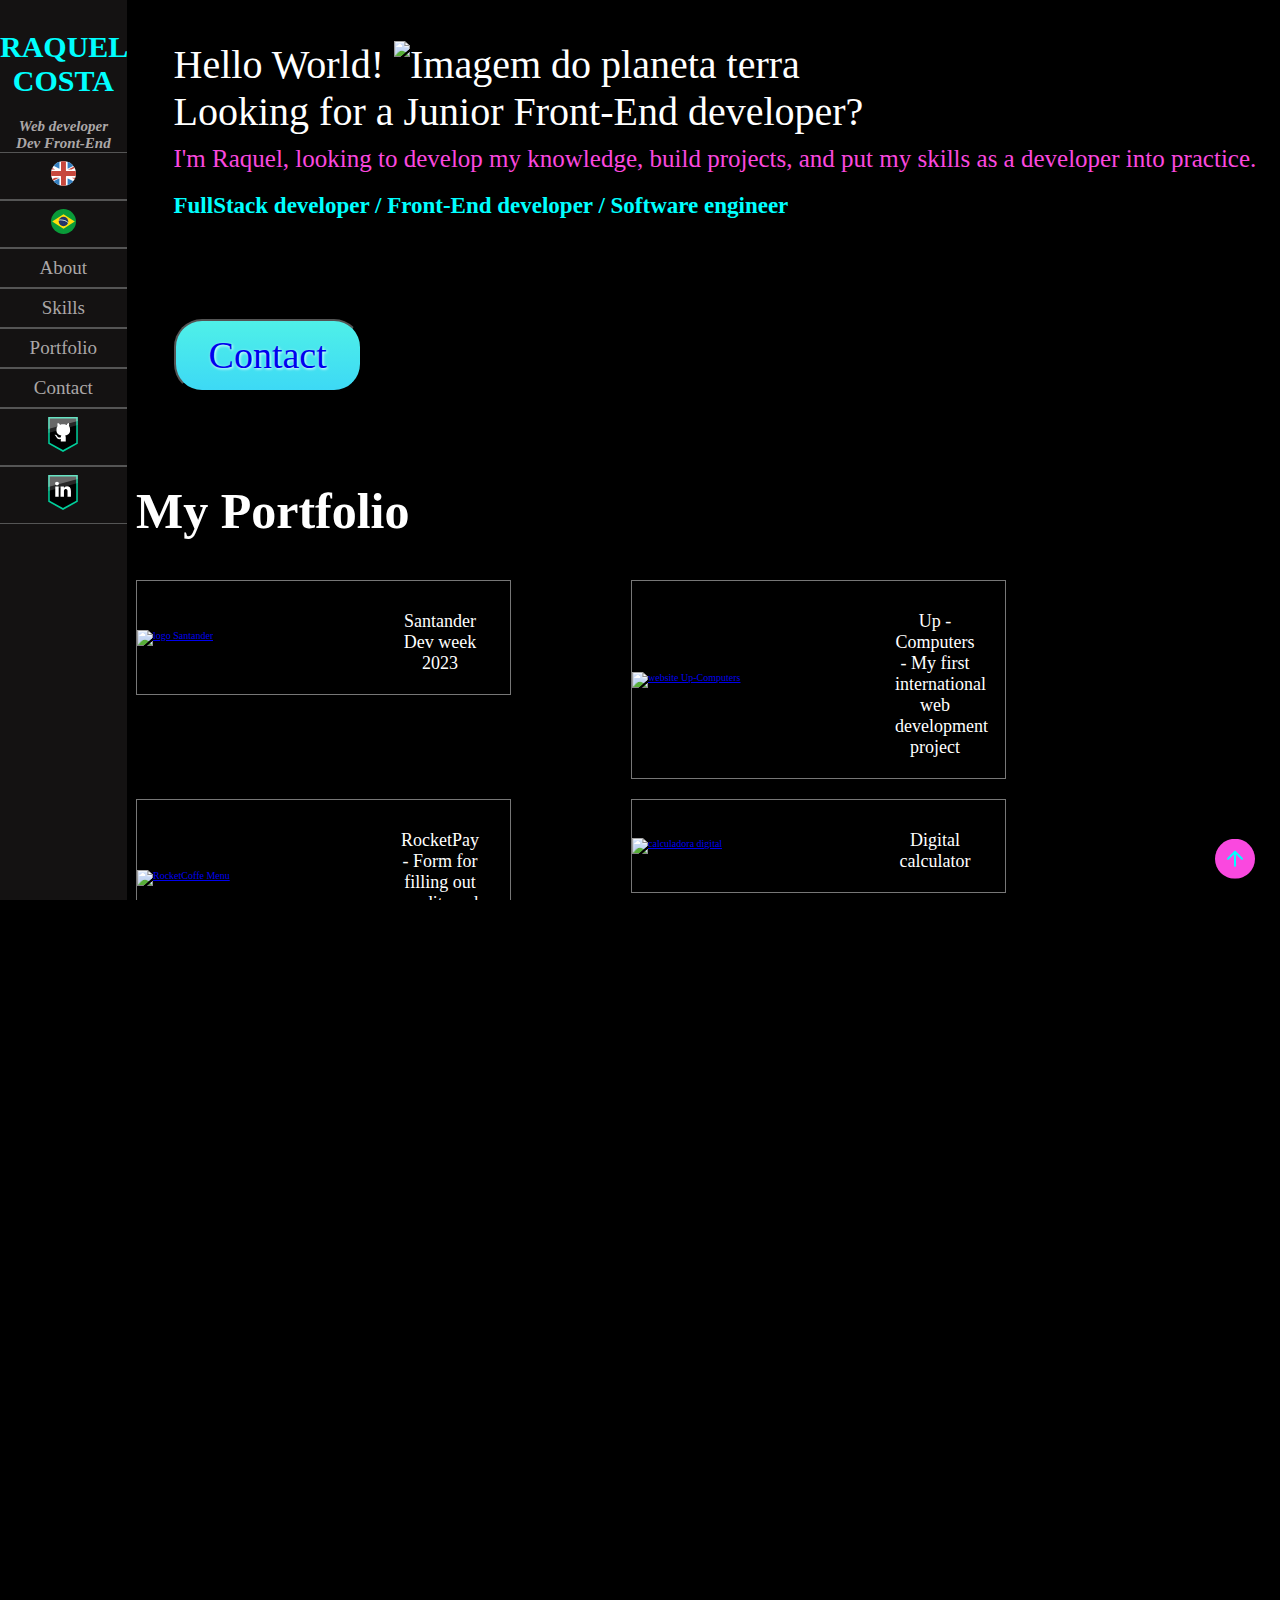
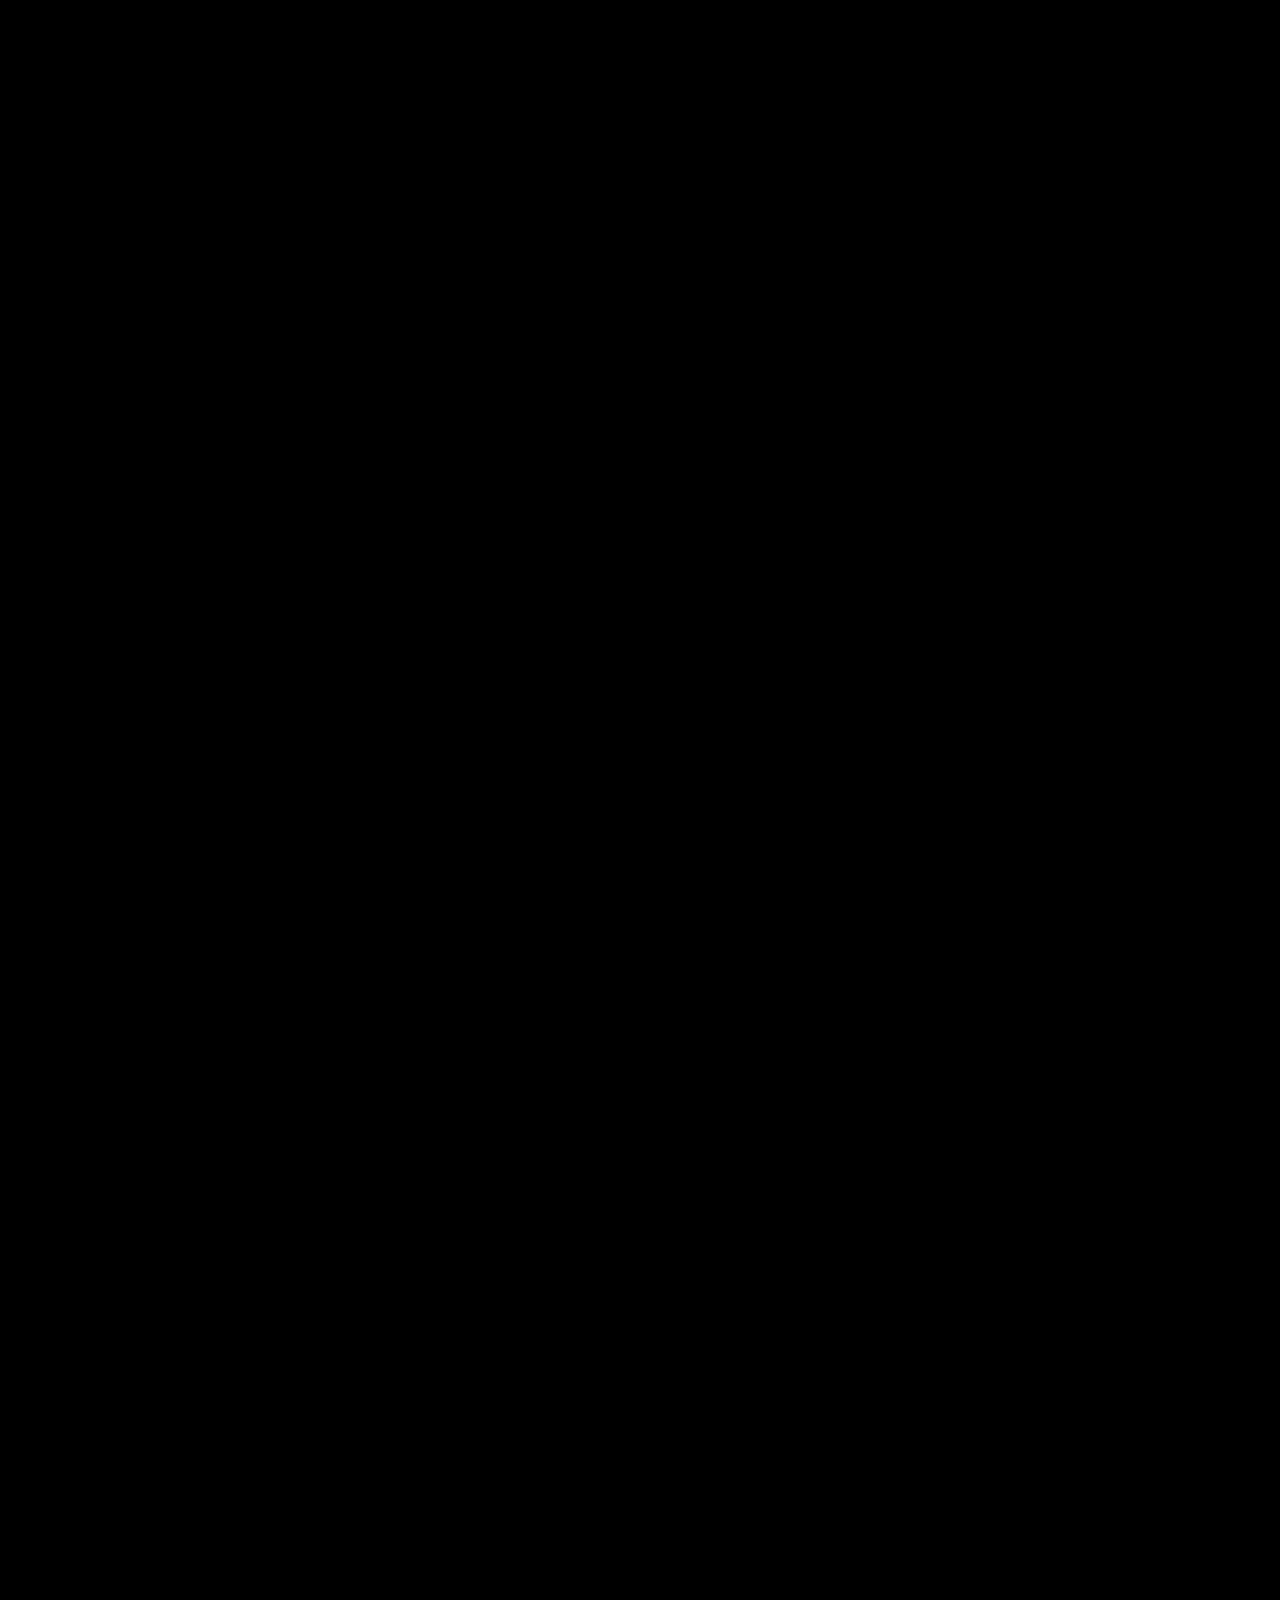
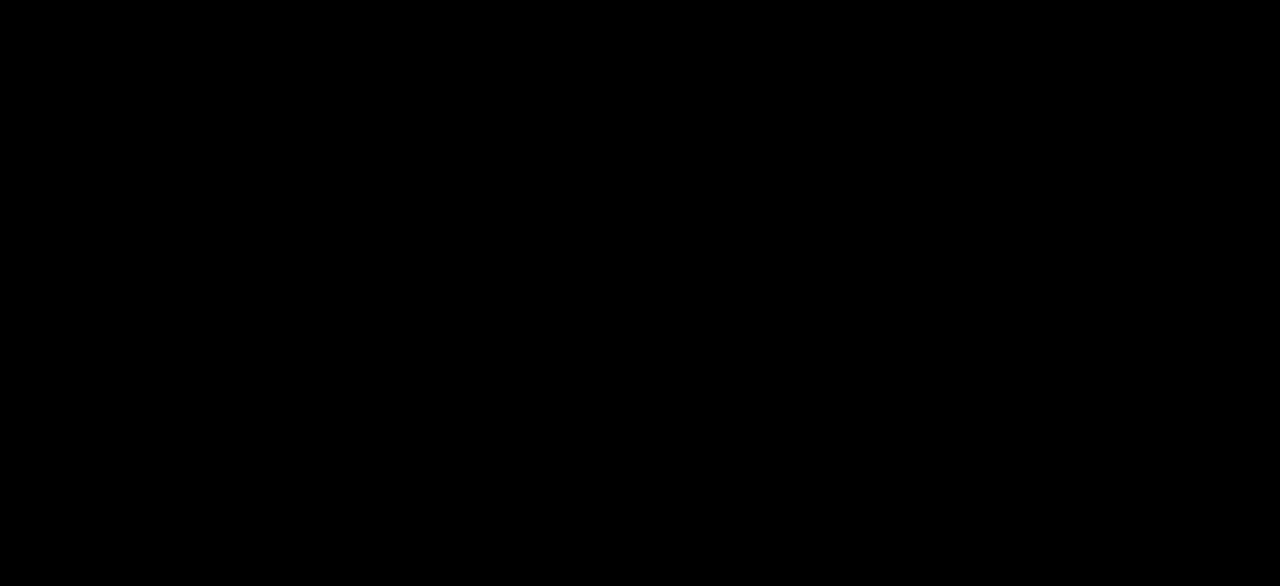
==== index-en.html @ 5e4ff192 "change about me" ====
<!DOCTYPE html>
<html lang="en">
<head>
  <meta charset="UTF-8">
  <meta http-equiv="X-UA-Compatible" content="IE=edge">
  <meta name="viewport" content="width=device-width, initial-scale=1.0">
  <link rel="stylesheet" href="./styles.css">
  
  <style>
    @font-face {
    font-family: Rodina-Regular; 
    src: url('Rodina-Regular.otf') format('opentype');
    font-weight: normal;
    font-size: normal;
  }
  </style >
  <title>Portfolio-RC</title>
</head>

<body>
  <aside class="main-menu-side">  
      <nav class="menu-nav">
       <h4>RAQUEL COSTA</h4>
          <h5> Web developer <br> 
            Dev Front-End </h5>
            <span class="languages">

              <a href="./index-en.html"><img src="./images/ing-flag.svg" alt="bandeira do reino unido" width="25px"></a>
              
                <a href="./index-pt.html"> <img src="./images/brazil_flag_icon_228666.svg" alt="bandeira do Brasil" width="25px"></a>
            
              </span>
    <div class="Menu">
       <a class="buttonnav" href="#about">About</a>
      <a class= "buttonnav"  href="#skill">Skills</a>
      <a class= "buttonnav" href="#portifolio">Portfolio</a>
      <a class= "buttonnav" href="mailto:raquelcosta5@hotmail.com ">Contact</a>
    
    <div class="Menu-links">
    <ul>
      <li><a href="https://github.com/Raquelsc05" target="_blank"><img src="./images/social_media_logo_github_icon-icons.com_59756.svg" alt="logo do github" width="40" height="35"></a>
    </li>
    <li><a href="https://www.linkedin.com/in/raquelcostadev" target="_blank">
      <img src="./images/social_media_logo_linkedin_icon-icons.com_59730.svg" alt= "logo linkedin"  width="40" height="35"></a>
    </li>
    </ul>
  </div>
</div>
</nav>
</aside>

<main>
 <section id="home"> 
  <div class="conteiner">
 <h1>Hello World! <img src="https://i.pinimg.com/originals/53/07/7e/53077e1b24f18a80ce0b031053a00378.gif" alt="Imagem do planeta terra"> 
  <h2>Looking for a Junior Front-End developer? </h2>
</div>
<div class="text">
 <p>I'm Raquel, looking to develop my knowledge, build projects, and put my skills as a developer into practice.
 </p>
</div>
 <div class="profession">
<h3>FullStack developer / Front-End developer / Software engineer</h3>
 </div>

<button class="button1"><a href="#contactme">Contact</a></button>
</section>



<section id="portifolio">
<div class="projetos">
  <h3>My Portfolio</h3>
</div>

 <div id="galleries">
  <div class="gallery">
    <a target="_blank" href="https://santander-project.vercel.app/">
      <img src="https://www.santander.com.br/sites/WPC_CMS/imagem/23-07-11_031712_M_santander-banner.png?blobnocache=true" alt="logo Santander" width="80" height="50">
    </a>
    <div class="desc">Santander Dev week 2023</div>
    </div>
  
  <div class="gallery">
    <a target="_blank" href="https://up-computers.vercel.app/products">
      <img src="https://github.com/Raquelsc05/up-computers/blob/main/src/assets/logoup.jpg?raw=true" alt="website Up-Computers" width="180" height="150">
    </a>
    <div class="desc">Up - Computers - My first international web development project</div>
  </div>

  <div class="gallery">
    <a target="_blank" href="https://rocketpay-flame.vercel.app">
      <img src="https://github.com/Raquelsc05/Rocketpay/raw/main/.github/project.png" alt="RocketCoffe Menu" width="180" height="150">
    </a>
    <div class="desc">RocketPay - Form for filling out credit card information</div>
  </div>

  <div class="gallery">
    <a target="_blank" href="https://calculadora-two-beta.vercel.app/">
      <img src="https://s3-alpha.figma.com/hub/file/2928285993/72e364c0-b333-47d2-8140-06a3b8ed72e8-cover.png" alt="calculadora digital" width="180" height="150">
    </a>
    <div class="desc">Digital calculator</div>
  </div>

  <div class="gallery">
    <a target="_blank" href="https://boarding-pass-gamma.vercel.app/">
      <img src="https://user-images.githubusercontent.com/105187443/220787814-5af40a74-557a-4076-aecc-412cd9fed402.png" alt="imagem de um cartao de embarque" width="180" height="150">
    </a>
    <div class="desc">Boarding Pass </div>
  </div>
  
  
  
  

  <div class="gallery">
    <a target="_blank" href="https://maratona-explorer-3-five.vercel.app/">
      <img src="https://github.com/Raquelsc05/maratona-explorer-3/blob/main/images/qr-rocketcoffee.jpg?raw=true" alt="rocketpay-cartao" width="180" height="150">
    </a>
    <div class="desc">RocketCoffe - Digital Menu </div>
  </div>


  <div class="gallery">
    <a target="_blank" href="https://github.com/Raquelsc05/todoApp">
      <img src="./images/TodoAppPicture.png" alt="todoApp" width="180" height="150">
    </a>
    <div class="desc">Todo App - Project management software </div>
 </div>



  <div class="gallery">
    <a target="_blank" href="https://github.com/Raquelsc05/NLW9-eSports">
      <img src="./images/eSports imagem.png" alt="NLW9-eSports" width="180" height="150">
    </a>
    <div class="desc">Games App- eSports </div>
  </div>
  

  <div class="gallery">
    <a target="_blank" href="https://raquelsc05.github.io/psicologaSilvanasite/">
      <img src="./images/Design sem nome (9).png" alt="Site Silvana Cruz Oficial" width="180" height="150">
    </a>
    <div class="desc">My first job as a web developer</div>
  </div>


  <div class="gallery">
    <a target="_blank" href="https://raquelsc05.github.io/Maratona-Explorer-4/">
      
      <img src="./images/foguete.jpg" alt="foguete subindo para o ceu" width="80" height="50">
    </a>
    <div class="desc">Marathon Explorer - Rocketseat project - link tree</div>
  </div>

  <div class="gallery">
    <a target="_blank" href="https://raquelsc05.github.io/Originsix/">
      <img src="./images/Beautysalon.avif" alt="cabeleleiro secando o cabelo" width="400" height="200">
    </a>
    <div class="desc">Rocketseat project - Originsix</div>
  </div>

  <div class="gallery">
    <a target="_blank" href="https://raquelsc05.github.io/Copa_do_Mundo2022/">
      <img class="WCup" src="./images/Capawfc22.png" alt="Neymar, CR7, Messi, Neuer com a taca do mundo Fifa" width="400" height="300">
    </a>
    <div class="desc">My website dedicated to the 2022 World Cup</div>
</div>

<div class="gallery">
  <a target="_blank" href="https://medicoecia.com.br/">
    <img src="https://medicoecia.com.br/imagens/LogoCiaMedico.jpg" alt="Cia Medico logo" width="100" height="90">
  </a>
  <div class="desc">Medical and hospital products - Official website</div>
</div>

  <div class="gallery">
    <a target="_blank" href="https://raquelsc05.github.io/Maratona-Explorer/">
      <img src="./images/app destino.png" alt="bola de cristal" width="80" height="50">
    </a>
    <div class="desc">Marathon Explorer - Projeto da Rocketseat</div>
  </div>

  
  <div class="gallery">
    <a target="#" href="#">
      
      <img src="./images/Em breve.png" alt="carregando... Aguarde!" width="80" height="50">
    </a>
    <div class="desc">Wait! Coming Soon - News!</div></li>
  </ul>
  </div>
</div>
</div>
</section>






<section id="about">
  <div class="aboutme">
<h3>About Me</h3>
</div>
<div class="aboutme_dev">
<p>I am a software developer, working in the technology field for 02 years, with technologies such as HTML, CSS, Javascript, Node, GIT, React, Github, Angular, SQL... <br>
  I studied FullStack programming at Rocketseat and I am always studying to keep myself up-to-date.<br>
  I have an intermediate level of English. I am a committed and curious person who enjoys challenges. <br>
  I love new technologies and I love to code!
  </p>
</p>
</div>
</section>


<section id="skill">
  <div class="skills">
  <h3>Skills</h3>
</div>

  <div class="col">
  <button>HTML</button>
  <button>CSS</button>
  <button>JAVASCRIPT</button>
  <button>REACT</button>
  <button>GIT</button>
  <button>GITHUB</button>
  <button>NODE</button>
  <button>TYPESCRIPT</button>
  <button>JAVA</BUTton>
  <button>ANGULAR</button>
  <button>SQL</button>
  <button>JQUERY</button>
  <button>JSON</button>
  <button>MYSQL</button>
  <button>CLOUD</button>
  <button>AGILE METODOLOGY</button>
  <button>ARTIFICIAL INTELLIGENCE</button>
  </div>
</section>



<section id="contact">
<div class="contact_text">
<h3>Contact me</h3>
</div>
<div class="contact_text2">
<P>To get in touch with me, send a message or access my  profile &nbsp;<a href="https://www.linkedin.com/in/raquelcostadev" target="_blank">Linkedin</a>.</p>
</div>
  <div id="contactme">
    <button class="button2">
    <a href="mailto:raquelcosta5@hotmail.com">E-mail</a></button>
  </div>
</section>

  <footer>
    <a href="http://www.linkedin.com/in/raquelcostadev" target="_blank" rel="linkedin">Created by Raquel Costa</a>
  </footer>

  <a href="#home" class="back-to-top"><img src="./images/Group 33.svg" alt="Seta pra cima"></a>

</main>
  <script src="https://unpkg.com/scrollreveal"></script>

  <script src="main.js"></script>

</body>
</html>
---- styles.css ----
/*=============GERAL==============*/
* {
margin: 0;
padding: 0;
top: 0;
box-sizing: border-box;




}
:root {

  font-size: 62.5%; /* 1rem= 10px*/
  



}
html {

  scroll-behavior: smooth;
  overflow-y: hidden;


 
}
html,
body {
  height: 100%;
  font-family: rodina;
  background-color: black;
  color: white;
  scroll-behavior: smooth;
  margin-inline: auto;
  display: flex;
  overflow-x: hidden;
  
  
  
  
}

main {
 

  padding: 1px 16px;
  height:1000px;
  
      
  justify-items: center;
  }
  
/*==========main-menu================*/


.main-menu-side {
 

  list-style-type: none;
  flex-direction: column;
  width: min-content;
  background-color: #141212;
  position: fixed;
  height: 100%;
  overflow-x: hidden;
  
  align-items: start;
  justify-items: start;


}


.main-menu-side  h4 {
  font-size: 3rem;
  color:   aqua;
  margin-inline: auto;
  margin-top: 3rem;
  text-align: center;
  
}

.main-menu-side  h5 {
  
  font-size: 1.5rem;
  color:  rgb(171, 167, 167);

  margin-top: 2rem;
  text-align: center;
  font-style: italic;
  
}

.main-menu-side  a {
  
  display: block;
  font-size: 1.9rem;
  width: auto;
  padding: 8px 16px;
  background-color:  #141212;
  color: rgb(171, 167, 167);
  text-decoration: none;
  text-align: center;
  border-top: 1px solid #555;
  border-bottom: 1px solid #555;
}
.main-menu-side a.active {
  background-color:  #555;
  color: #00ffff;
}
/* Change the link color on hover */
.main-menu-side  a:hover:not(.active) {
  background-color: #555;
  color: aqua;
}

 
.menu-links img {
  text-align: center;
  margin-top: .5rem;
  margin-bottom: .5rem;
  
}


  

/*========home=====================*/


#home {
 
display: flex;
justify-content: center;


justify-items: center;
flex-direction: column;
flex-wrap: nowrap;
animation-duration: 1.5s;
animation-name: slidein;
}


#home  h1 {
  
  padding-top: 4rem;
  margin-left: 5rem;

font-weight: 400;
font-size: 4rem;

}

#home img {
  width: 5rem;
  height: 5rem;
}


#home h2 {
 
  font-weight: 400;
  font-size: 4rem;
  margin-bottom: 1rem;
  margin-left: 5rem;
  
 
}



.text p {
font-weight: 200;
font-size: 2.5rem;

margin-left: 5rem;
color: #fa48df;

margin-bottom: 2rem;

animation-duration: 1.5s;
animation-name: slidein;
}

@keyframes slidein {
  from {
    margin-left: 100%;
    width: 300%;
  }
  
  to {
    margin-left: 0%;
    width: 100%;
  }

 }



 .profession h3 {

  font-size: 2.3rem;
  
  color: aqua;
  margin-left: 5rem;
  margin-bottom: 10rem;

  animation-duration: 1.5s;
animation-name: slidein;
}


 .button1 a {
  text-decoration: none;

 }

.button1 {
  display: flex;
  margin-left: 5rem;
  margin-right:auto;
  margin-bottom: 5rem;

  
  background: #4ff0e8;
  background-image: -webkit-linear-gradient(top, #4ff0e8, #3dd9f5);
  background-image: -moz-linear-gradient(top, #4ff0e8, #3dd9f5);
  background-image: -ms-linear-gradient(top, #4ff0e8, #3dd9f5);
  background-image: -o-linear-gradient(top, #4ff0e8, #3dd9f5);
  background-image: linear-gradient(to bottom, #4ff0e8, #3dd9f5);
  -webkit-border-radius: 28;
  -moz-border-radius: 28;
  border-radius: 28px;
  text-shadow: 1px 1px 3px #ffffff;
  font-family: rodina;
  color: #050405;
  font-size: 38px;
  padding: 12px 33px 13px 33px;
  
 
  cursor: pointer;
  
 
  }
  
 


 .button1:hover {
  background: #3acdf2;
  background-image: -webkit-linear-gradient(top, #3acdf2, #fa61f5);
  background-image: -moz-linear-gradient(top, #3acdf2, #fa61f5);
  background-image: -ms-linear-gradient(top, #3acdf2, #fa61f5);
  background-image: -o-linear-gradient(top, #3acdf2, #fa61f5);
  background-image: linear-gradient(to bottom, #3acdf2, #fa61f5);
  text-decoration: none;

  
}




#portifolio  {
   
  display: flex;
  flex-flow: row wrap;


  margin-top: 4rem;
  margin-bottom: 4rem;
 
   
}
  


.projetos h3 {

  margin-left: 12rem;
 
   font-size: 5rem;
   animation-duration: 1.5s;
   animation-name: slidein;
 }
 
 @keyframes slidein {
 from {
   margin-left: 100%;
   width: 300%;
 }
 
 to {
   margin-left: 0%;
   width: 100%;
 }
    

 
}
 
#galleries {
  display: flex;
  flex-flow: row wrap;
  margin-top: 4rem;
  margin-bottom: 4rem;
 
 

}

 .gallery {
  display:flex;
 
    width: 37.5rem;
    max-width: 400px;
    max-height: fit-content;
    margin-left: 12rem;
    border: 1px solid #777;
    align-items: center;
    justify-content: center;
    margin-bottom: 2rem;
    
    
  }
  
  .gallery > div {
  flex: 1 1 300px;
  margin: 2rem 2rem 1rem auto;
  object-fit: cover;
  min-width: 5px;
  
  }

   .gallery img {
 
  width: 100%;
  height: 100%;
  max-width: 400px;
  max-height: fit-content;
  object-fit: cover;
  object-position: bottom;
  margin-inline: auto;
  
  }
  
  
  .desc {
   display: flex;
   text-align: center;
   padding: 1rem;
   flex-flow: column;
   max-width: 100px;
   max-height: fit-content;
   font-size: 1.8rem;
   margin-inline: auto;
    
    
  }
  
#about {
  display:flex;
  flex-flow: column;
  margin-bottom: 4rem;
  margin-top: 3rem;
  font-size: 5rem;

 
}

.aboutme h3 {

  margin-left: 12rem;
}
  

  .aboutme_dev p {

font-weight: 200;
font-size: 2.5rem;

margin-left: 12rem;
color: #fa48df;

margin-bottom: 2rem;


    
  }
   

  
  .aboutme p {

   font-size: 2.5rem;
   color: rgb(250, 72, 223);
  display: grid;
  margin-left: 15rem;
   margin-bottom: 3rem;

  
  }

  #skill {
    margin-left: 12rem;
  }
  
 .skills h3 {
  margin-top: 3rem;
  margin-bottom: 2rem;
  font-size: 5rem;
  margin-left: 1rem;

  
  

}
  
   .col button { 
   min-width: 140px;
   min-height: 60px;
   font-family: 'rodina';
   font-size: 22px;
   font-weight: 700;
   color: rgb(211, 33, 185);
   background: #4FD1C5;
   border-radius: 1000px;
   padding: 5px;
   margin-left: 17rem;
   margin-bottom: 4rem;
   cursor: context-menu;
   
 
 }
 

 
#contact {
  display:flex;
  flex-flow: column;
  margin-bottom: 4rem;
  margin-top: 3rem;
  font-size: 5rem;
  
  
  
    }


.contact_text h3 {

  margin-left: 3rem;
  animation-duration: 2s;
  animation-name: slidein;
  
  animation: blinker 2s linear infinite;
}
  @keyframes blinker {
    50% {
      opacity: 0;
    }
 
}

.contact_text2 p {

font-weight: 200;
font-size: 2.5rem;

color: #fa48df;

margin-bottom: 2rem;
margin-left: 3rem;
}


#contactme  a {
text-decoration: none;

}

#contactme button{

  background: #4ff0e8;
  background-image: -webkit-linear-gradient(top, #4ff0e8, #3dd9f5);
  background-image: -moz-linear-gradient(top, #4ff0e8, #3dd9f5);
  background-image: -ms-linear-gradient(top, #4ff0e8, #3dd9f5);
  background-image: -o-linear-gradient(top, #4ff0e8, #3dd9f5);
  background-image: linear-gradient(to bottom, #4ff0e8, #3dd9f5);
  -webkit-border-radius: 28;
  -moz-border-radius: 28;
  border-radius: 28px;
  text-shadow: 1px 1px 3px #ffffff;
  font-family: rodina;
  color: #050405;
  font-size: 38px;
  padding: 12px 33px 13px 33px;
  text-decoration: none;
 
  cursor: pointer;
  margin-bottom: 7rem;
  margin-left: 3rem;
 
  
}
#contactme .button2:hover {
  background: #3acdf2;
  background-image: -webkit-linear-gradient(top, #3acdf2, #fa61f5);
  background-image: -moz-linear-gradient(top, #3acdf2, #fa61f5);
  background-image: -ms-linear-gradient(top, #3acdf2, #fa61f5);
  background-image: -o-linear-gradient(top, #3acdf2, #fa61f5);
  background-image: linear-gradient(to bottom, #3acdf2, #fa61f5);
  text-decoration: none;

  
}

footer  {
 
margin-bottom: 5rem;
display: flex;
 
justify-content: center;

font-size: 1.9rem;



}
.back-to-top {
  right: 2rem;
  position: fixed;
  bottom: 1.3rem;
  padding: 0.5rem;
 
  
  font-size: 1.5rem;
  line-height: 0;
  visibility: visible
  opacity: 0;
  transition: .3s;
  transform: translateY(94%);
}


@media max-width(1864px) {
  main {
    display: flex;
    flex-direction: column;
    flex-wrap: nowrap;
    align-content: center;
    justify-content: center;
    
  }
 }
 @media max-width(1372px) {
   body {
    
   display: grid;
   }

   main {
  
   
    margin: auto;
   }

  #about h3 {
    
    align-content: center;
    justify-content: center;
    align-items:center;
  }

}

@media max-width(1262px) {
  

   #about {

   justify-items: center;
   align-content: center;
   align-items: center;
   display: grid;
   justify-content: center;
   }
  #about h3 {
    align-content: center;
    justify-content: center;
    
 
  }

  #about p {
    display: flex;
    flex-flow: column;
    
    flex-wrap: wrap;
    align-items: right;
    
  }
}

@media max-width(981px) {  
  main{
    margin-left: 8%;
  }
  }  
   #home {
    margin-left: 8%;
  }
#contact {
  margin-left: 8%;
}
  

@media  max-width(875px) { 
  #home {
    margin-left: 25%;
   }
   #contact {
    margin-left: 25%;
  }

  html,
  body {
    
    overflow-y: auto;
    max-width: 100%;
   min-width: 100%;
   }

}

@media max-width (513px) {
  #home {
    margin-left: 20%;
   }
   #contact {
    margin-left: 20%;
  }

   main{
    margin-left: 8%;
  }
}

@media only screen and (min-device-width: 575px) and (max-device-width: 875px) {

  #home {
    margin-left: 12%;
   }
   #contact {
    margin-left: 12%;
  }

  html,
  body {
    
  overflow-y: auto;
  max-width: 100%;
  min-width: 100%;

 
   }

   main {
    margin-left: 7%;
    
  }
  }
  @media only screen and (min-device-width: 397px) and (max-device-width: 574px) {
    #home {
      margin-left: 22%;
     }
     #contact {
      margin-left: 22%;
    }

    #contact h3 {
 
      font-size: 4rem;
       
      }

      #contact p {
     font-size: 2rem;
     display: flex;
    flex-direction: row;
    flex-wrap: nowrap;
    align-content: center;
    justify-content: center;
    align-items: flex-start;
      }
  }
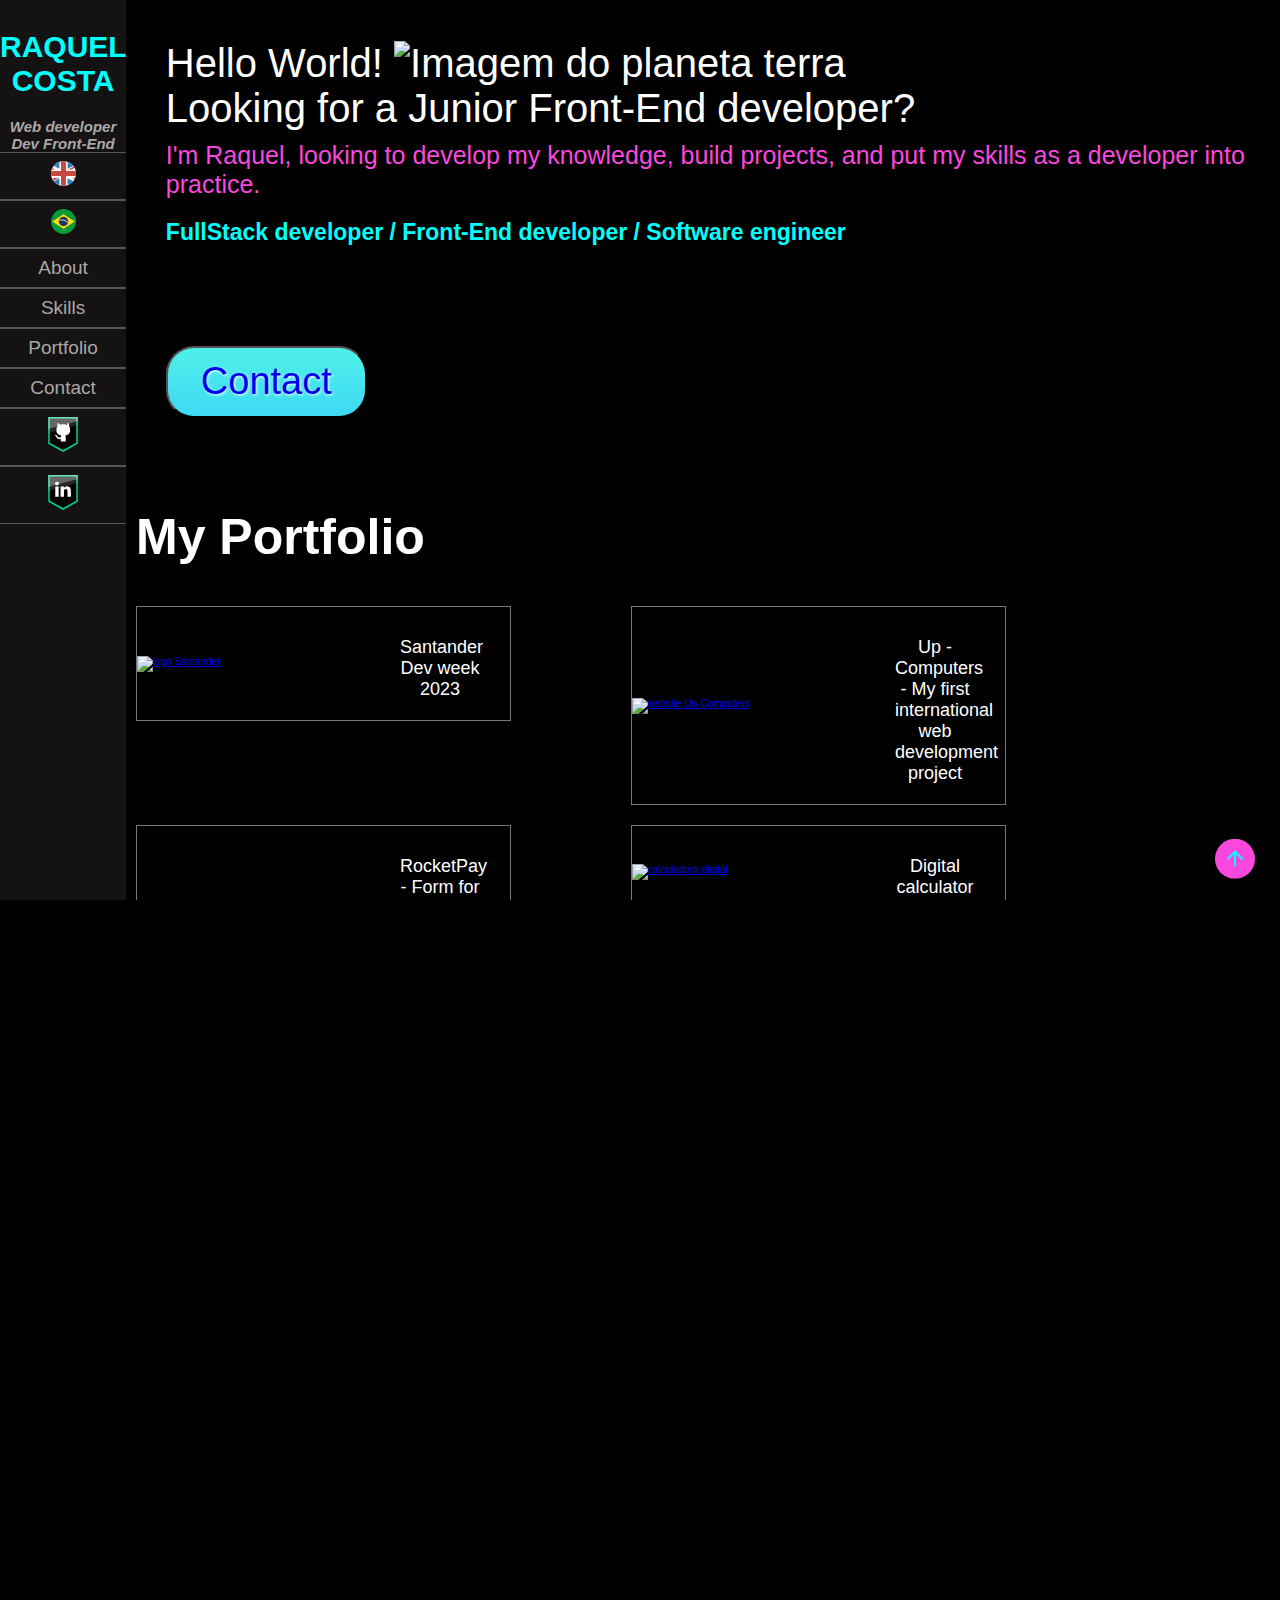
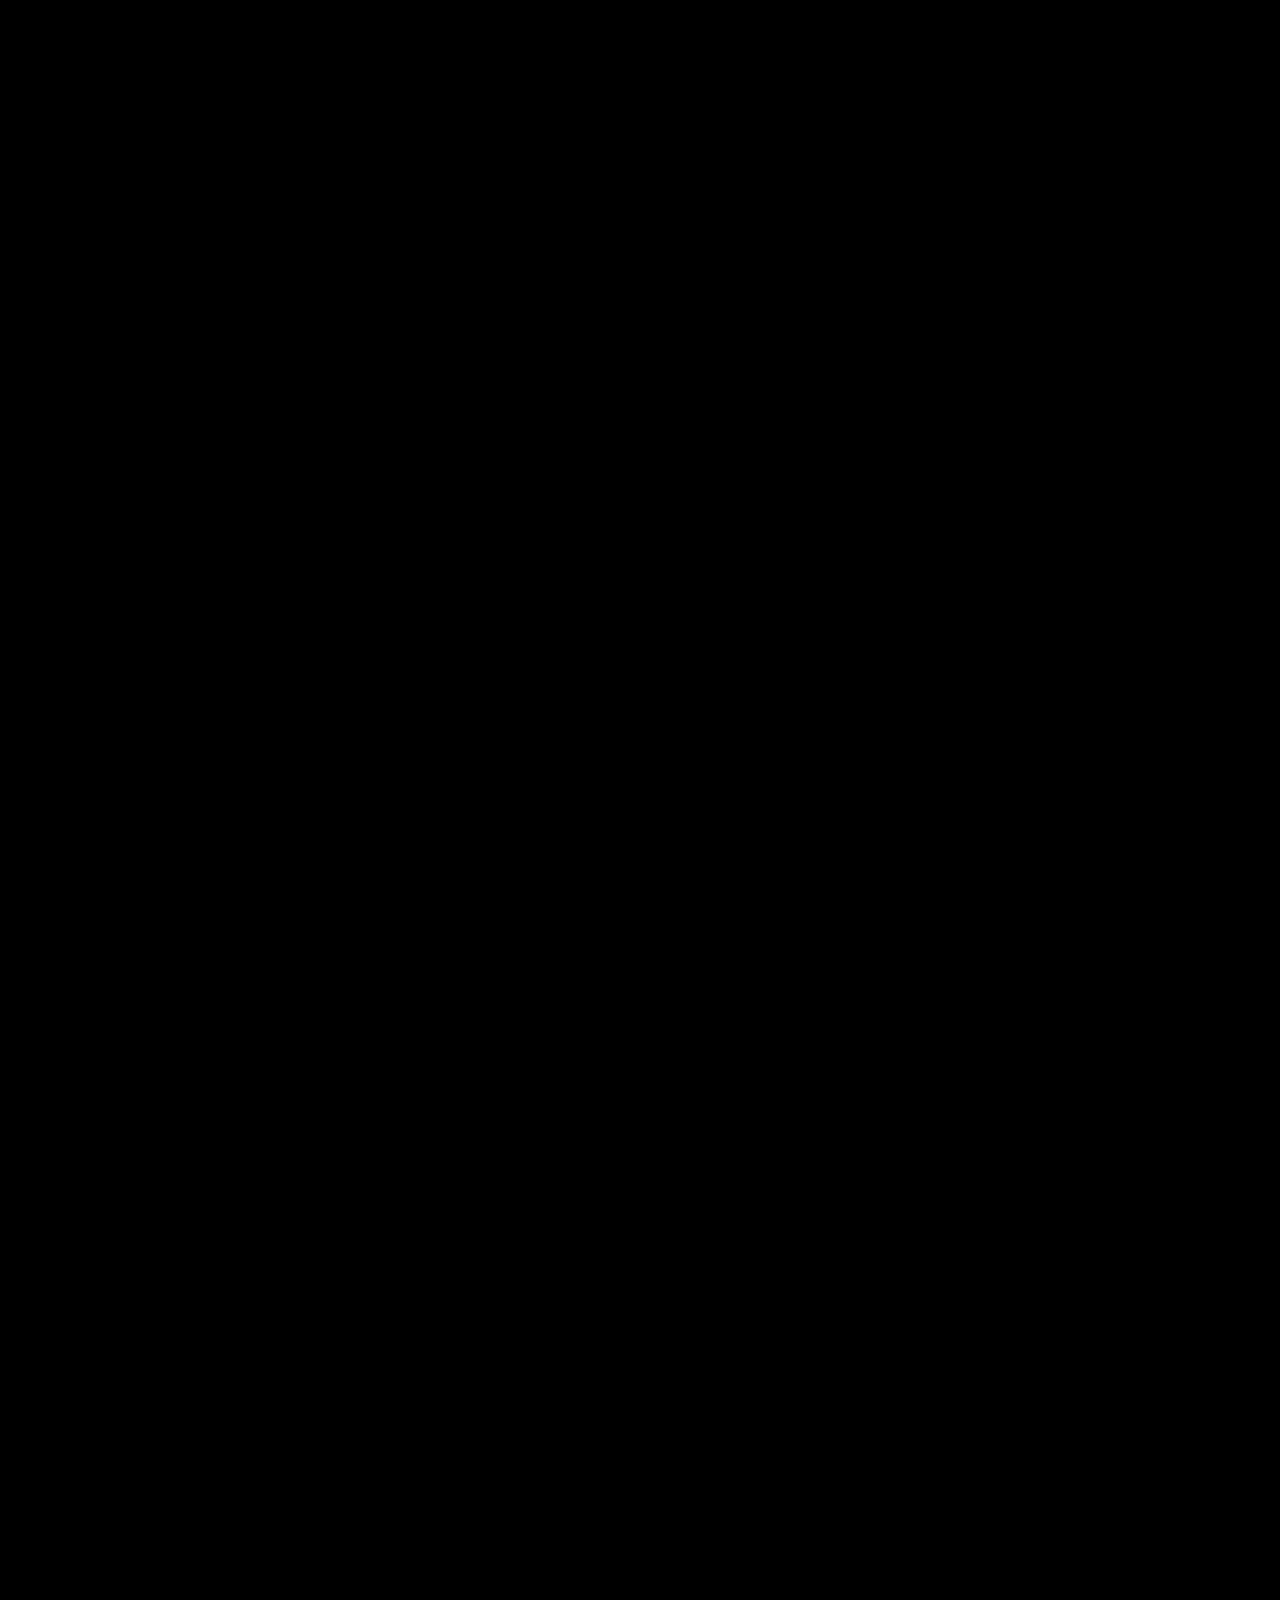
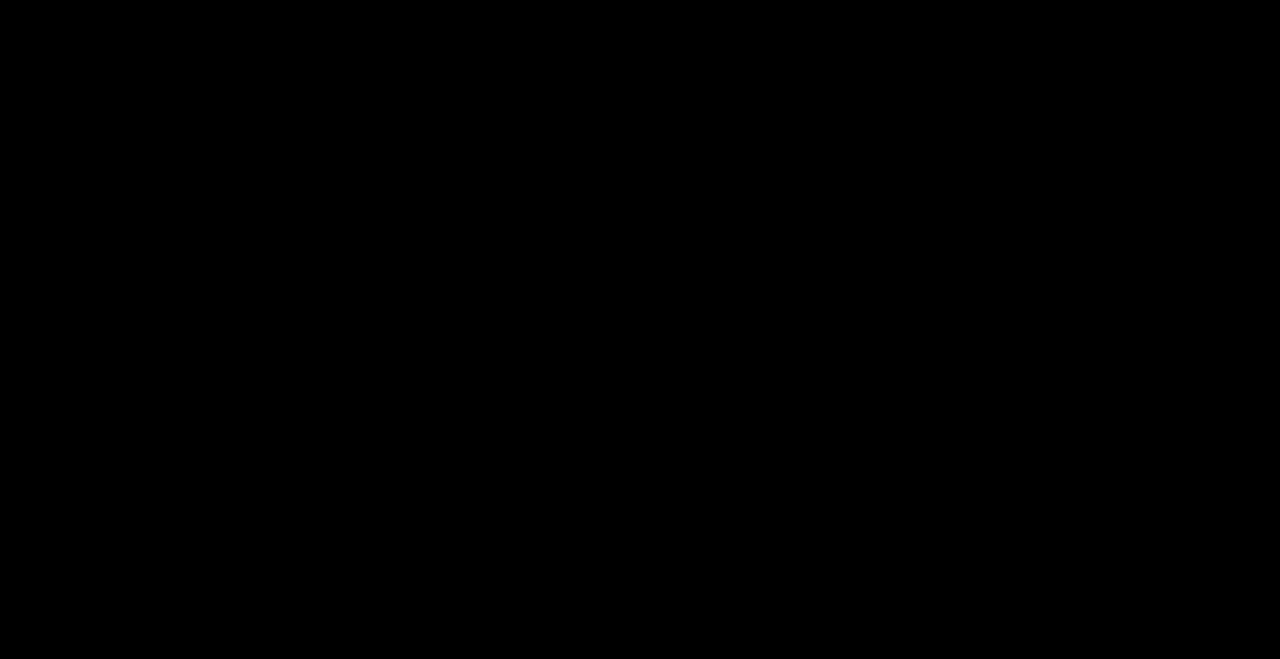
==== commit aca59c8f: "voice english" ====
--- a/index-en.html
+++ b/index-en.html
@@ -266,6 +266,6 @@
   <script src="https://unpkg.com/scrollreveal"></script>
 
   <script src="main.js"></script>
-
+  <script src="https://code.responsivevoice.org/responsivevoice.js?key=5Oy5CGSS"></script>
 </body>
 </html>
--- a/styles.css
+++ b/styles.css
@@ -28,7 +28,7 @@
 html,
 body {
   height: 100%;
-  font-family: rodina;
+  font-family: rodina, sans-serif;
   background-color: black;
   color: white;
   scroll-behavior: smooth;
@@ -234,7 +234,7 @@
   -moz-border-radius: 28;
   border-radius: 28px;
   text-shadow: 1px 1px 3px #ffffff;
-  font-family: rodina;
+  font-family: rodina, sans-serif;
   color: #050405;
   font-size: 38px;
   padding: 12px 33px 13px 33px;
@@ -403,15 +403,13 @@
   
   }
 
-  #skill {
-    margin-left: 12rem;
-  }
+ 
   
  .skills h3 {
   margin-top: 3rem;
   margin-bottom: 2rem;
   font-size: 5rem;
-  margin-left: 1rem;
+  margin-left: 12rem;
 
   
   
@@ -421,7 +419,7 @@
    .col button { 
    min-width: 140px;
    min-height: 60px;
-   font-family: 'rodina';
+   font-family: 'rodina', sans-serif;
    font-size: 22px;
    font-weight: 700;
    color: rgb(211, 33, 185);
@@ -493,7 +491,7 @@
   -moz-border-radius: 28;
   border-radius: 28px;
   text-shadow: 1px 1px 3px #ffffff;
-  font-family: rodina;
+  font-family: rodina, sans-serif;
   color: #050405;
   font-size: 38px;
   padding: 12px 33px 13px 33px;
@@ -653,16 +651,21 @@
   #home {
     margin-left: 12%;
    }
-   #contact {
+
+   .skills h3 {
+  
     margin-left: 12%;
+  }
+
+  .contact_text h3{
+    margin-left: 5rem;
   }
 
   html,
   body {
     
   overflow-y: auto;
-  max-width: 100%;
-  min-width: 100%;
+ 
 
  
    }
@@ -672,10 +675,23 @@
     
   }
   }
-  @media only screen and (min-device-width: 397px) and (max-device-width: 574px) {
+  @media only screen and (min-device-width: 360px) and (max-device-width: 574px) {
+    body {
+      display: block;
+    }
+    
     #home {
-      margin-left: 22%;
-     }
+      margin-left: 10%;
+    }
+
+    .gallery {  
+
+      widht: 20px;
+      flex: 1 1 350px;
+    }
+
+
+
      #contact {
       margin-left: 22%;
     }
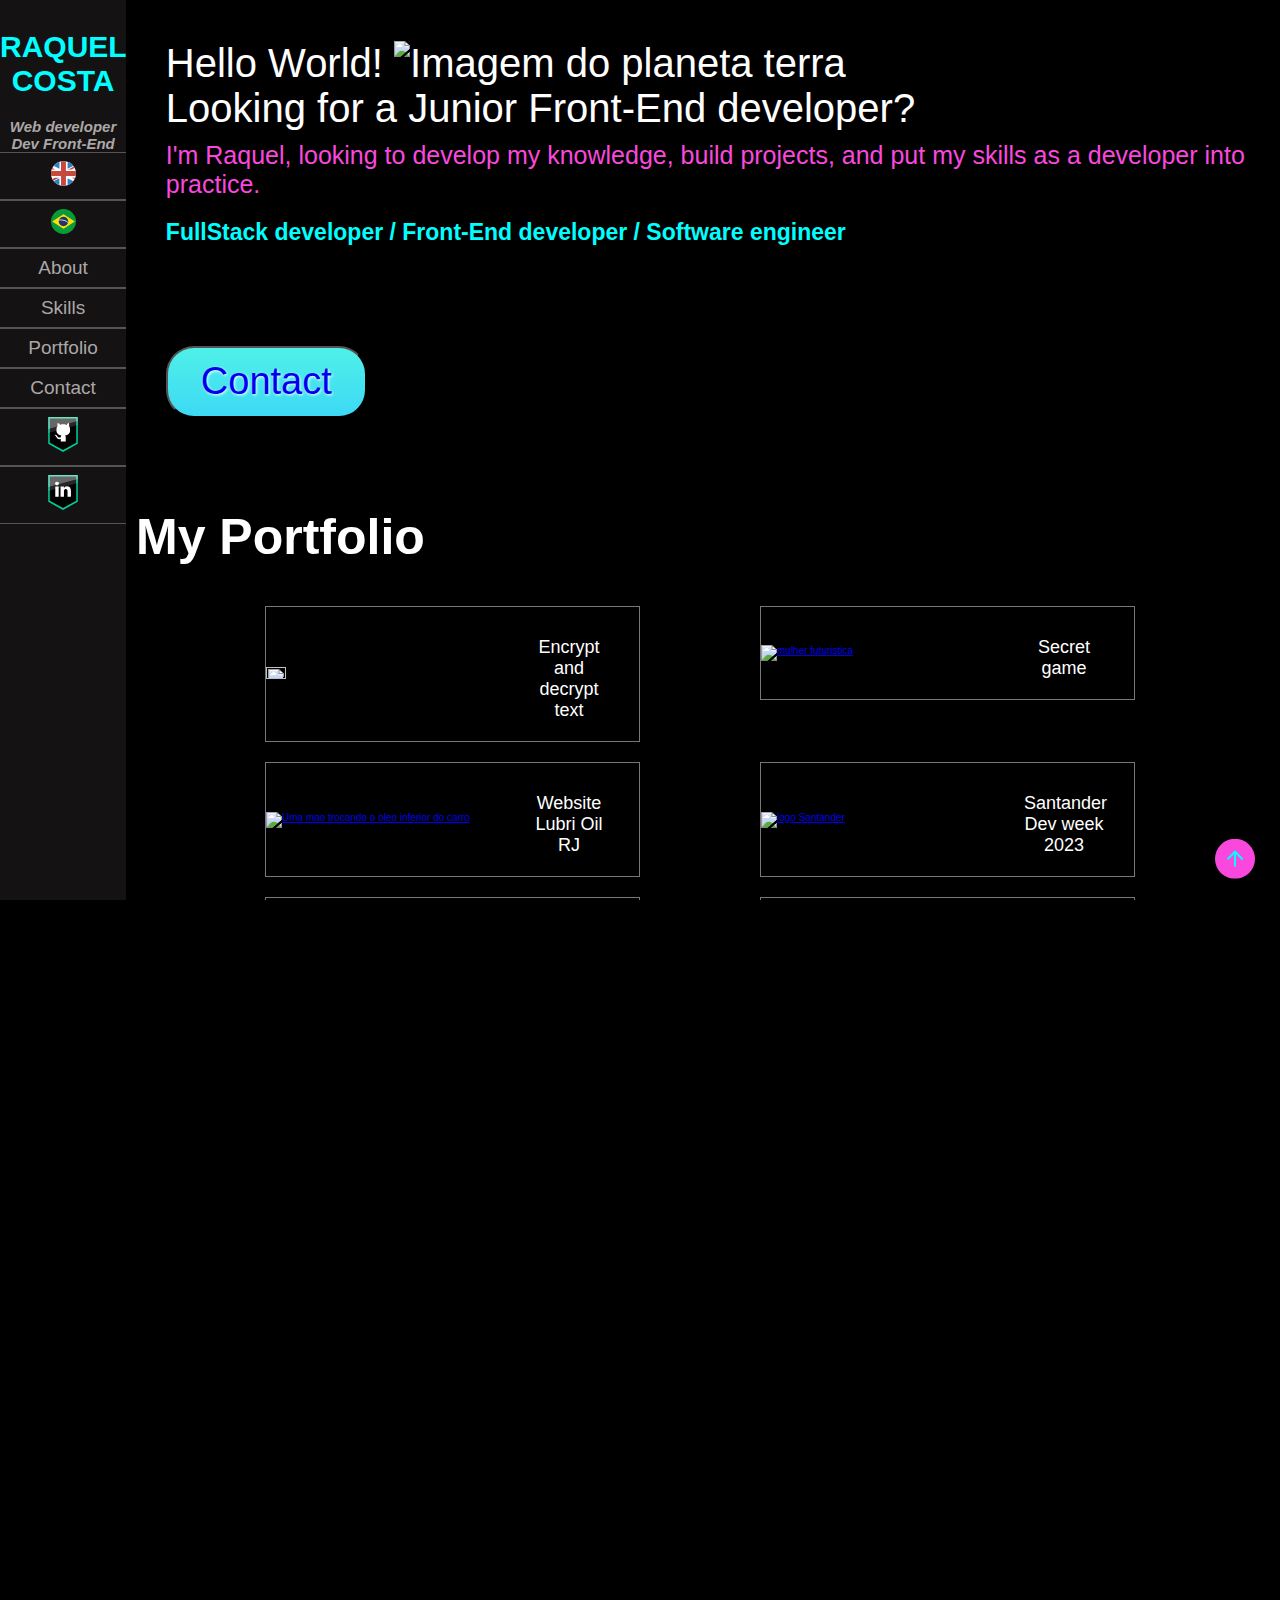
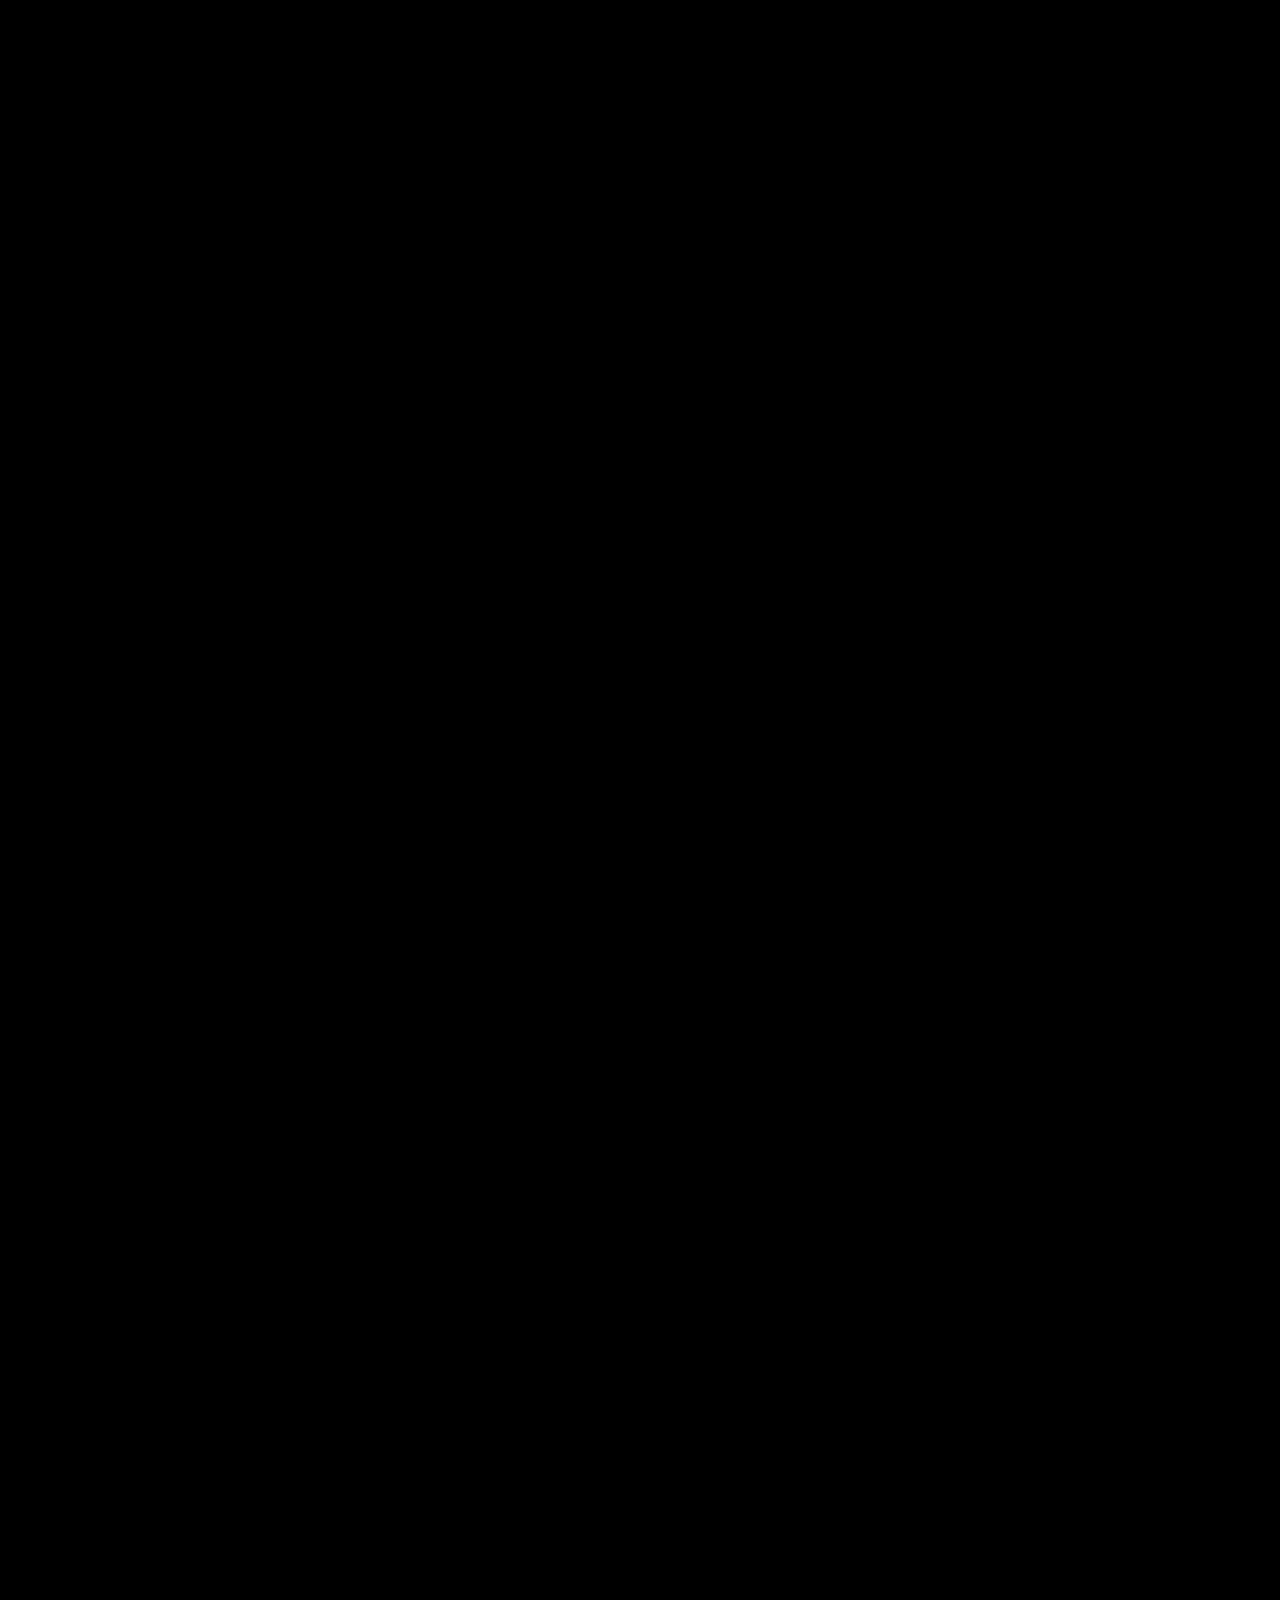
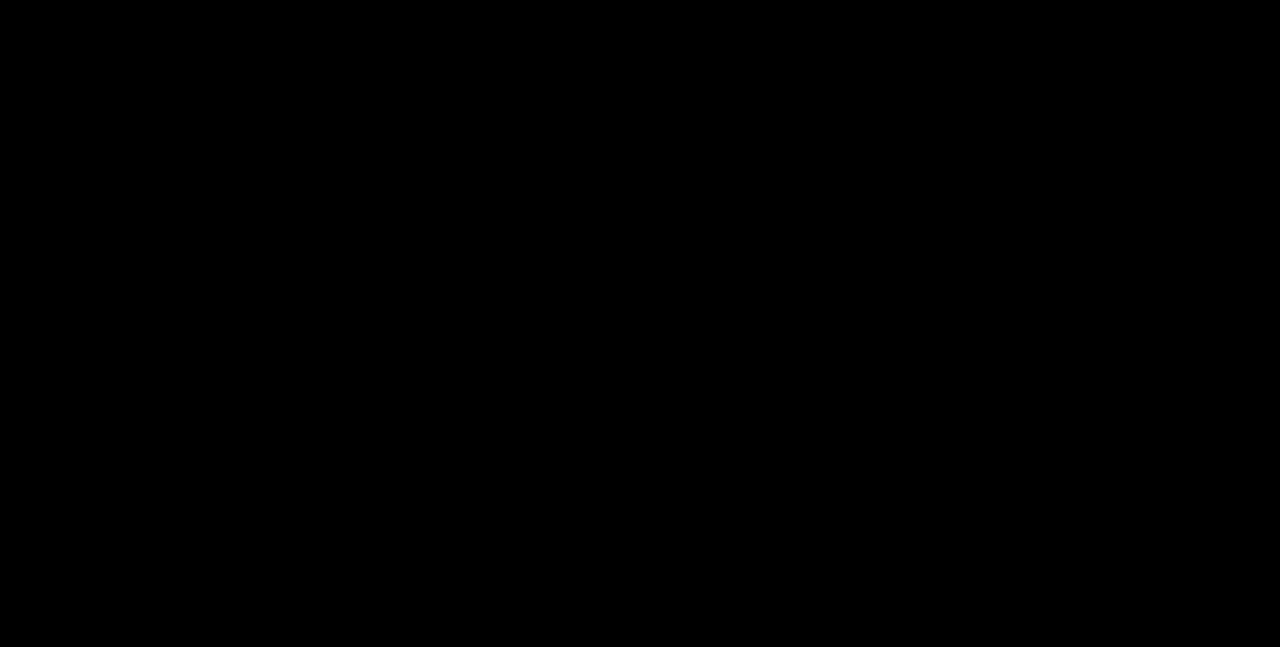
==== commit db3f54e6: "upgrade" ====
--- a/index-en.html
+++ b/index-en.html
@@ -74,6 +74,31 @@
 </div>
 
  <div id="galleries">
+
+  <div class="gallery">
+    <a target="_blank" href="https://encriptador-de-texto-three.vercel.app/">
+      <img src="https://www.kaspersky.com.br/content/pt-br/images/repository/isc/2021/encryption-1.jpg" width="80" height="50">
+    </a>
+    <div class="desc"> Encrypt and decrypt text</div>
+  </div>
+
+
+
+  <div class="gallery">
+    <a target="_blank" href="https://raquelsc05.github.io/jogodosecreto/">
+      <img src="https://raquelsc05.github.io/jogodosecreto/img/ia.png" alt="mulher futuristica" width="80" height="50">
+    </a>
+    <div class="desc">Secret game</div>
+  </div>
+
+
+  <div class="gallery">
+    <a target="_blank" href="https://raquelsc05.github.io/lubri-oil/">
+      <img src="https://github.com/Raquelsc05/lubri-oil/blob/main/assets/01.png?raw=true" alt="Uma mao trocando o oleo inferior do carro " width="80" height="50">
+    </a>
+    <div class="desc"> Website Lubri Oil RJ</div>
+  </div>
+
   <div class="gallery">
     <a target="_blank" href="https://santander-project.vercel.app/">
       <img src="https://www.santander.com.br/sites/WPC_CMS/imagem/23-07-11_031712_M_santander-banner.png?blobnocache=true" alt="logo Santander" width="80" height="50">
@@ -266,6 +291,6 @@
   <script src="https://unpkg.com/scrollreveal"></script>
 
   <script src="main.js"></script>
-  <script src="https://code.responsivevoice.org/responsivevoice.js?key=5Oy5CGSS"></script>
+  
 </body>
 </html>
--- a/styles.css
+++ b/styles.css
@@ -306,7 +306,7 @@
   flex-flow: row wrap;
   margin-top: 4rem;
   margin-bottom: 4rem;
- 
+ justify-content: center;
  
 
 }
@@ -330,7 +330,7 @@
   flex: 1 1 300px;
   margin: 2rem 2rem 1rem auto;
   object-fit: cover;
-  min-width: 5px;
+ 
   
   }
 
@@ -681,17 +681,16 @@
     }
     
     #home {
-      margin-left: 10%;
+      margin-left: 15%;
     }
 
-    .gallery {  
-
-      widht: 20px;
-      flex: 1 1 350px;
+    .gallery{
+
+    width: auto;
+
     }
 
-
-
+  
      #contact {
       margin-left: 22%;
     }
@@ -702,21 +701,23 @@
        
       }
 
-      #contact p {
-     font-size: 2rem;
-     display: flex;
-    flex-direction: row;
-    flex-wrap: nowrap;
-    align-content: center;
-    justify-content: center;
-    align-items: flex-start;
+     
+
+      .contact_text2 p{
+      display: flex;
+     flex-direction: column;
+
       }
-  }
- 
-
-
-
-
-
-
-
+
+      footer {
+        margin-left: 5rem;
+      }
+  }
+ 
+
+
+
+
+
+
+
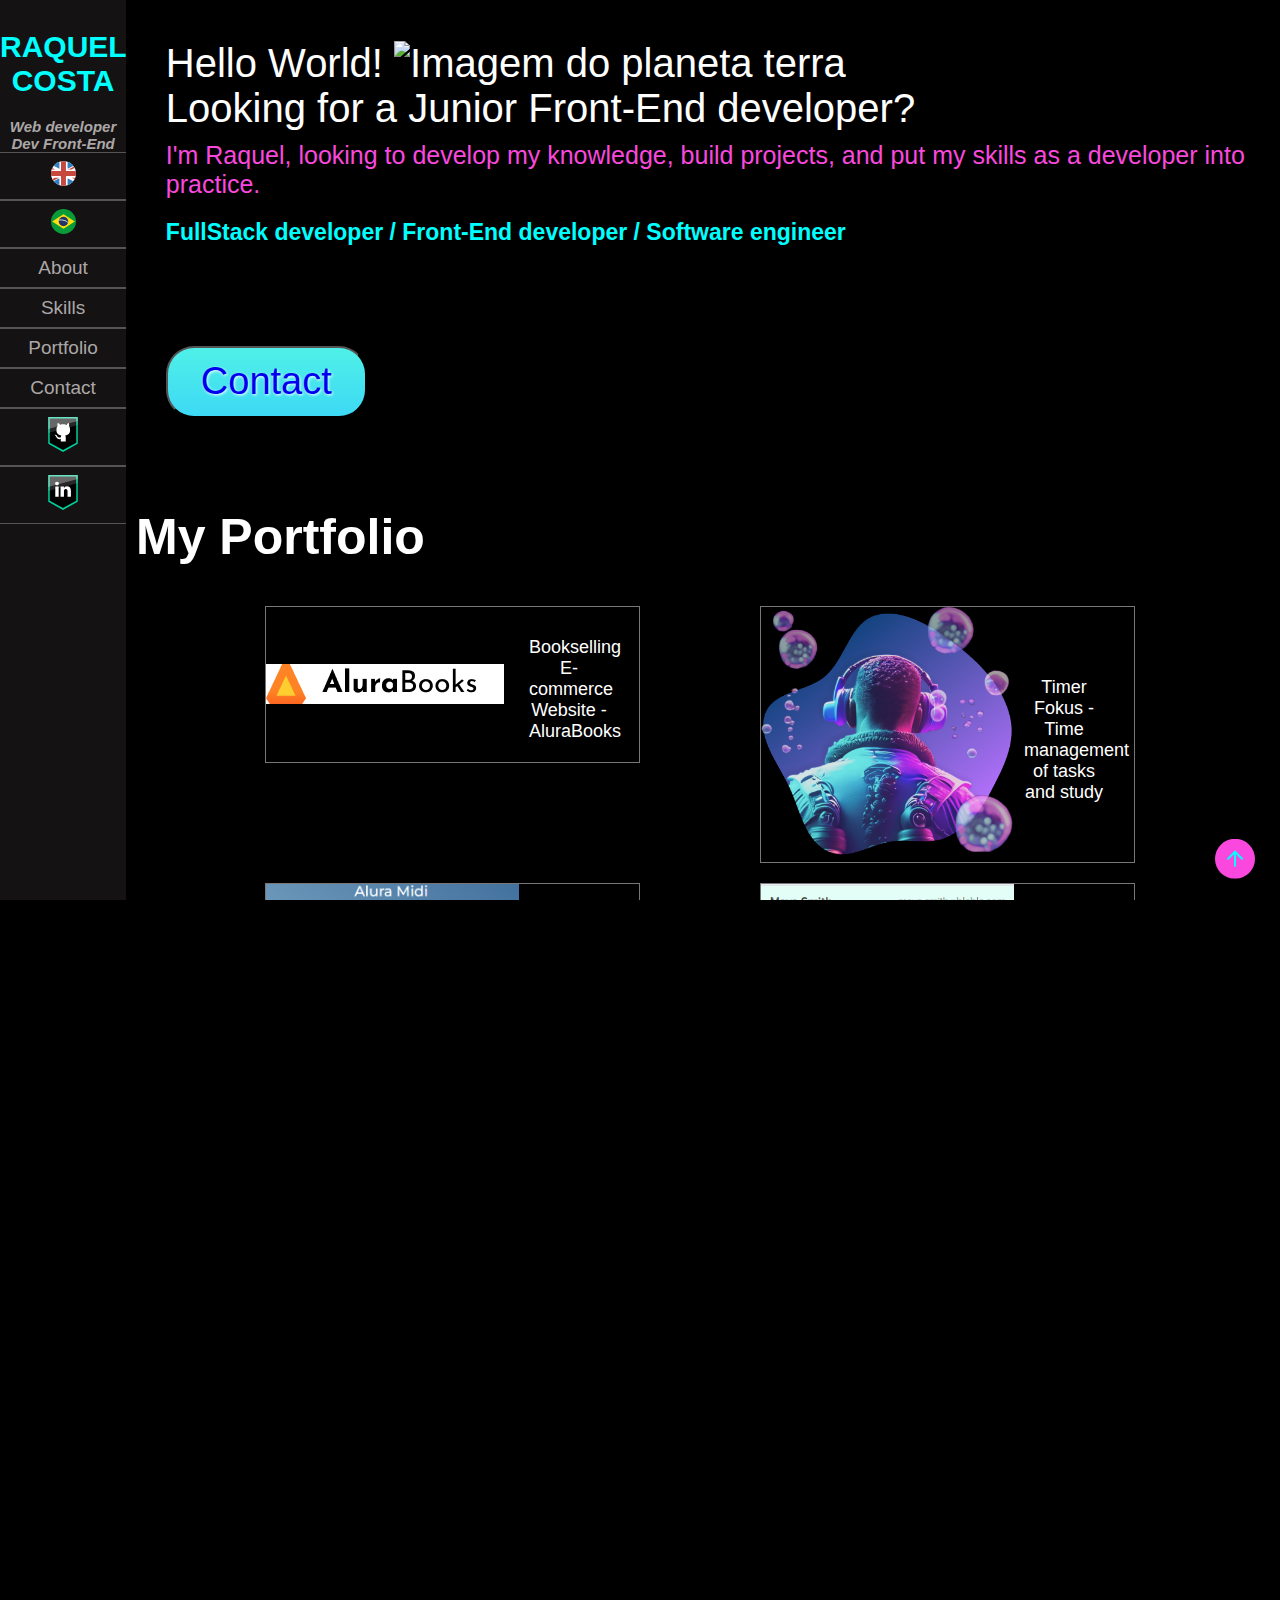
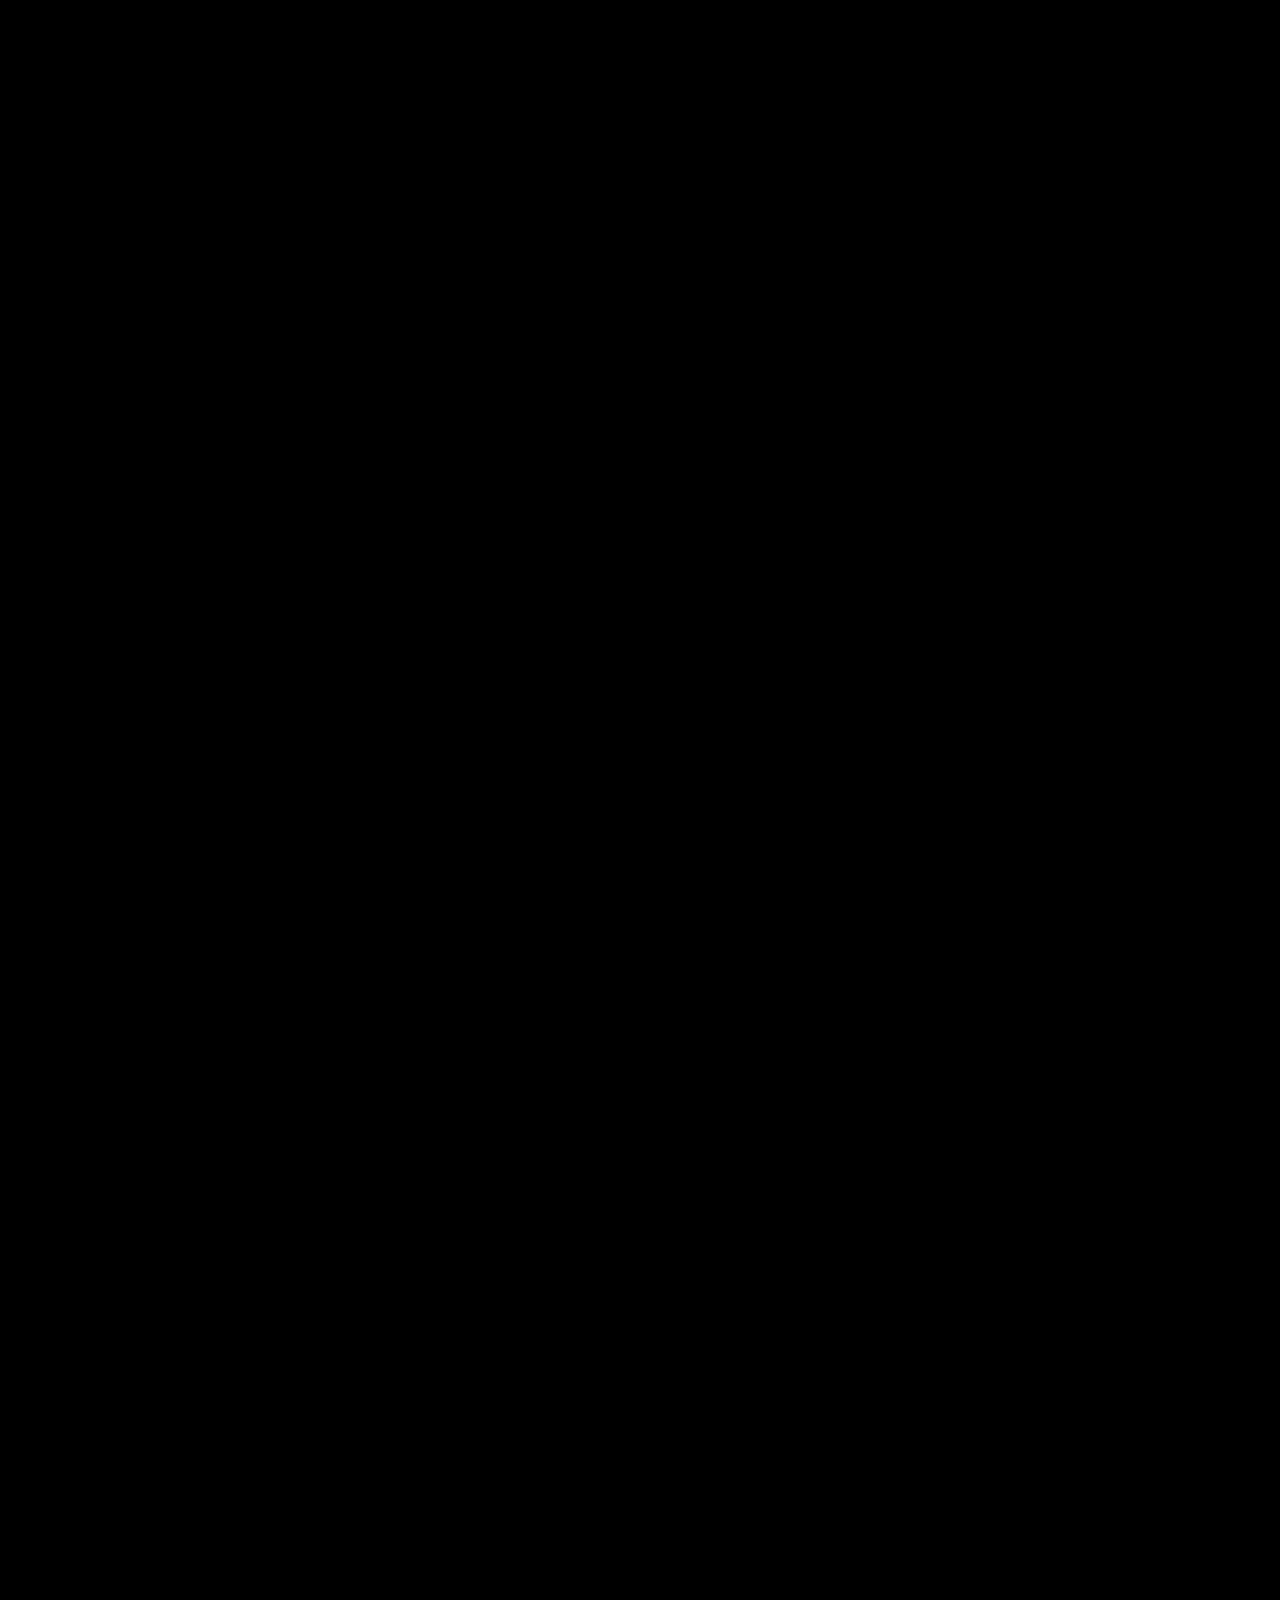
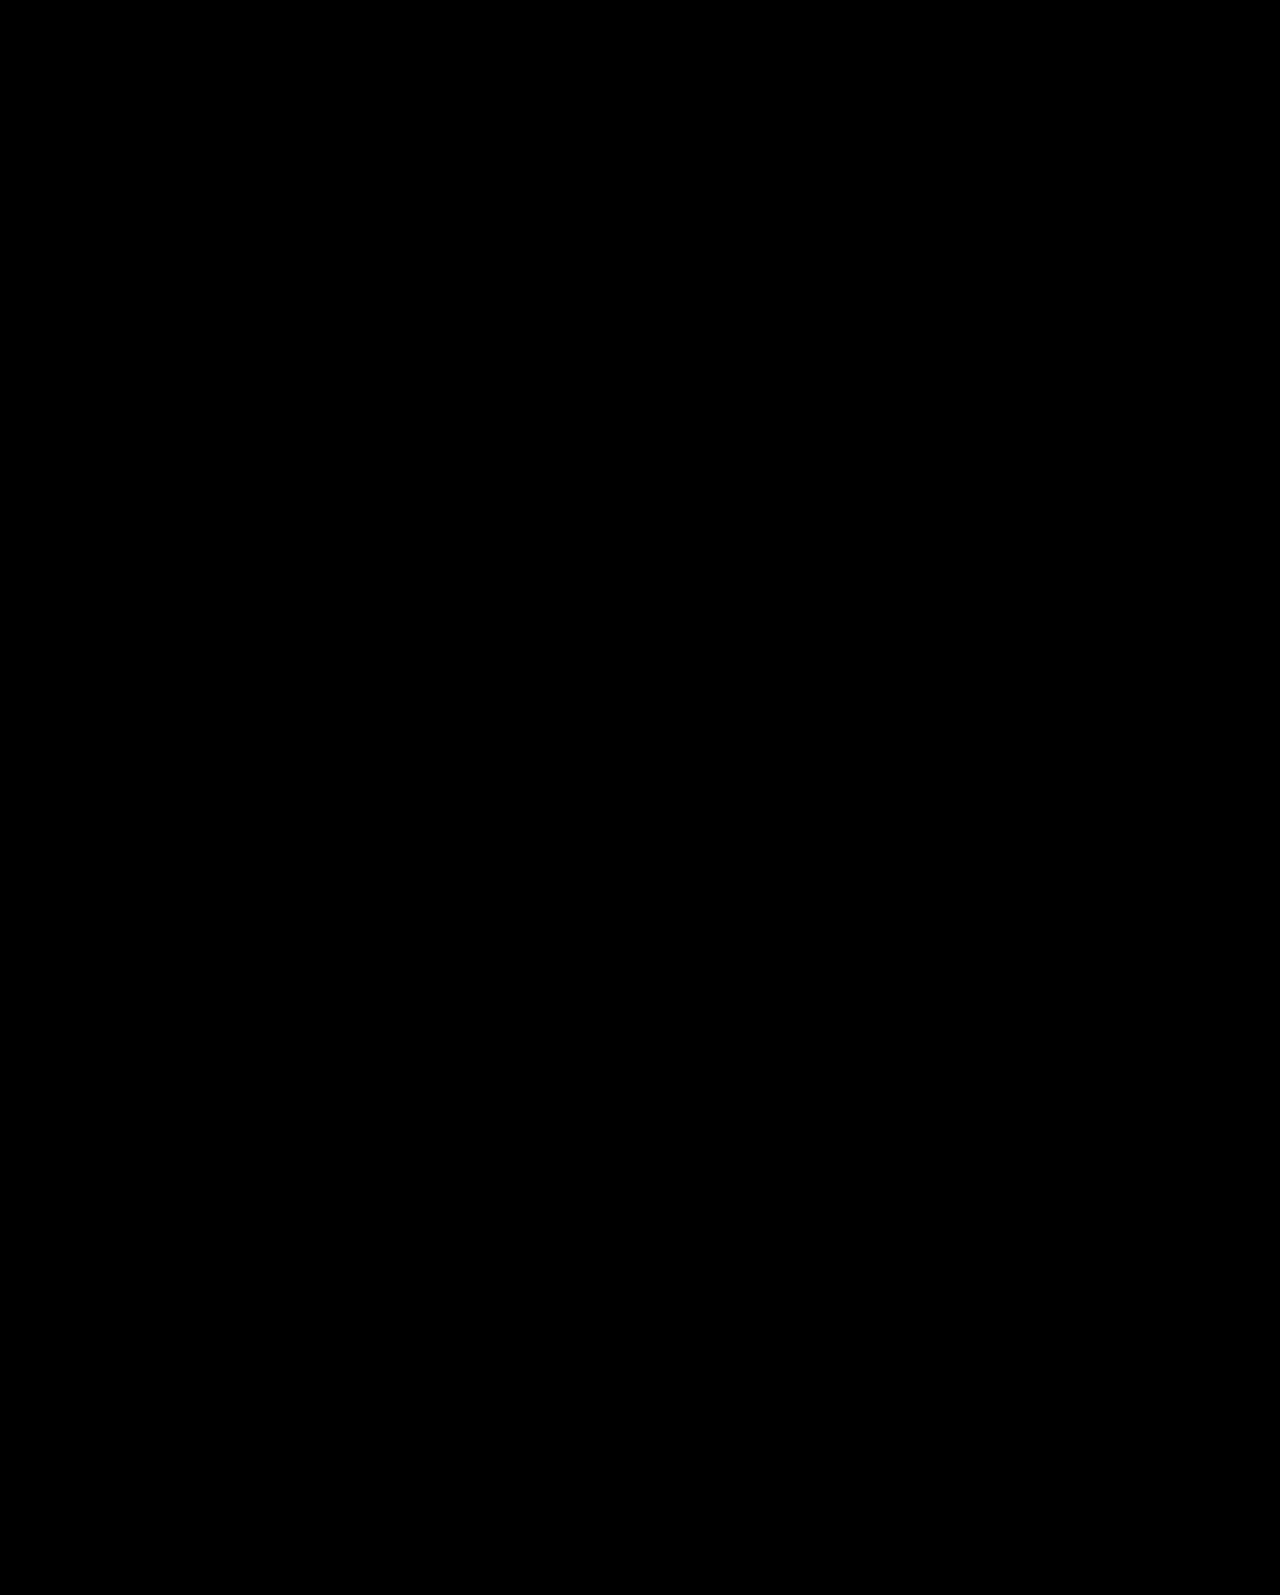
==== commit 37c7ee6b: "new projects" ====
--- a/index-en.html
+++ b/index-en.html
@@ -75,6 +75,44 @@
 
  <div id="galleries">
 
+  
+  <div class="gallery">
+    <a target="_blank" href="https://raquelsc05.github.io/Alura-books/">
+      <img src="./images/AluraBooks.png" alt="Logo alura books" width="100" height="40">
+    </a>
+    <div class="desc">Bookselling E-commerce Website - AluraBooks </div>
+  </div>
+
+  <div class="gallery">
+    <a target="_blank" href="https://raquelsc05.github.io/Timer-Fokus/">
+      <img src="/images/foco.png" alt="Bonequinho correndo" width="80" height="50">
+    </a>
+    <div class="desc">Timer Fokus - Time management of tasks and study</div>
+  </div>
+
+  <div class="gallery">
+    <a target="_blank" href="https://raquelsc05.github.io/Alura_Midi/">
+      <img src="./images/teclado.png" alt="Teclado da midia" width="80" height="50">
+    </a>
+    <div class="desc">App that plays drum sounds</div>
+  </div>
+
+  <div class="gallery">
+    <a target="_blank" href="https://raquelsc05.github.io/challangePortifolio-Alura/">
+      <img src="./images/portfolio.png" alt="Capa do portfolio" width="50" height="40">
+    </a>
+    <div class="desc">Portfolio da Challenge Alura by Oracle</div>
+  </div>
+
+  <div class="gallery">
+    <a target="_blank" href="https://raquelsc05.github.io/alura-play/">
+      <img src="./images/logoaluraplay.png" alt="Logo alura play" width="80" height="50">
+    </a>
+    <div class="desc">Alura Play - Streaming Alura classes</div>
+  </div>
+
+ 
+
   <div class="gallery">
     <a target="_blank" href="https://encriptador-de-texto-three.vercel.app/">
       <img src="https://www.kaspersky.com.br/content/pt-br/images/repository/isc/2021/encryption-1.jpg" width="80" height="50">
@@ -194,8 +232,8 @@
 </div>
 
 <div class="gallery">
-  <a target="_blank" href="https://medicoecia.com.br/">
-    <img src="https://medicoecia.com.br/imagens/LogoCiaMedico.jpg" alt="Cia Medico logo" width="100" height="90">
+  <a target="_blank" href="https://cia-medico.vercel.app/">
+    <img src="https://cia-medico.vercel.app/imagens/LogoCiaMedico.jpg" alt="Cia Medico logo" width="100" height="90">
   </a>
   <div class="desc">Medical and hospital products - Official website</div>
 </div>
--- a/styles.css
+++ b/styles.css
@@ -689,7 +689,11 @@
     width: auto;
 
     }
-
+     
+    .desc {
+    font-size: 1.5rem;
+
+    }
   
      #contact {
       margin-left: 22%;
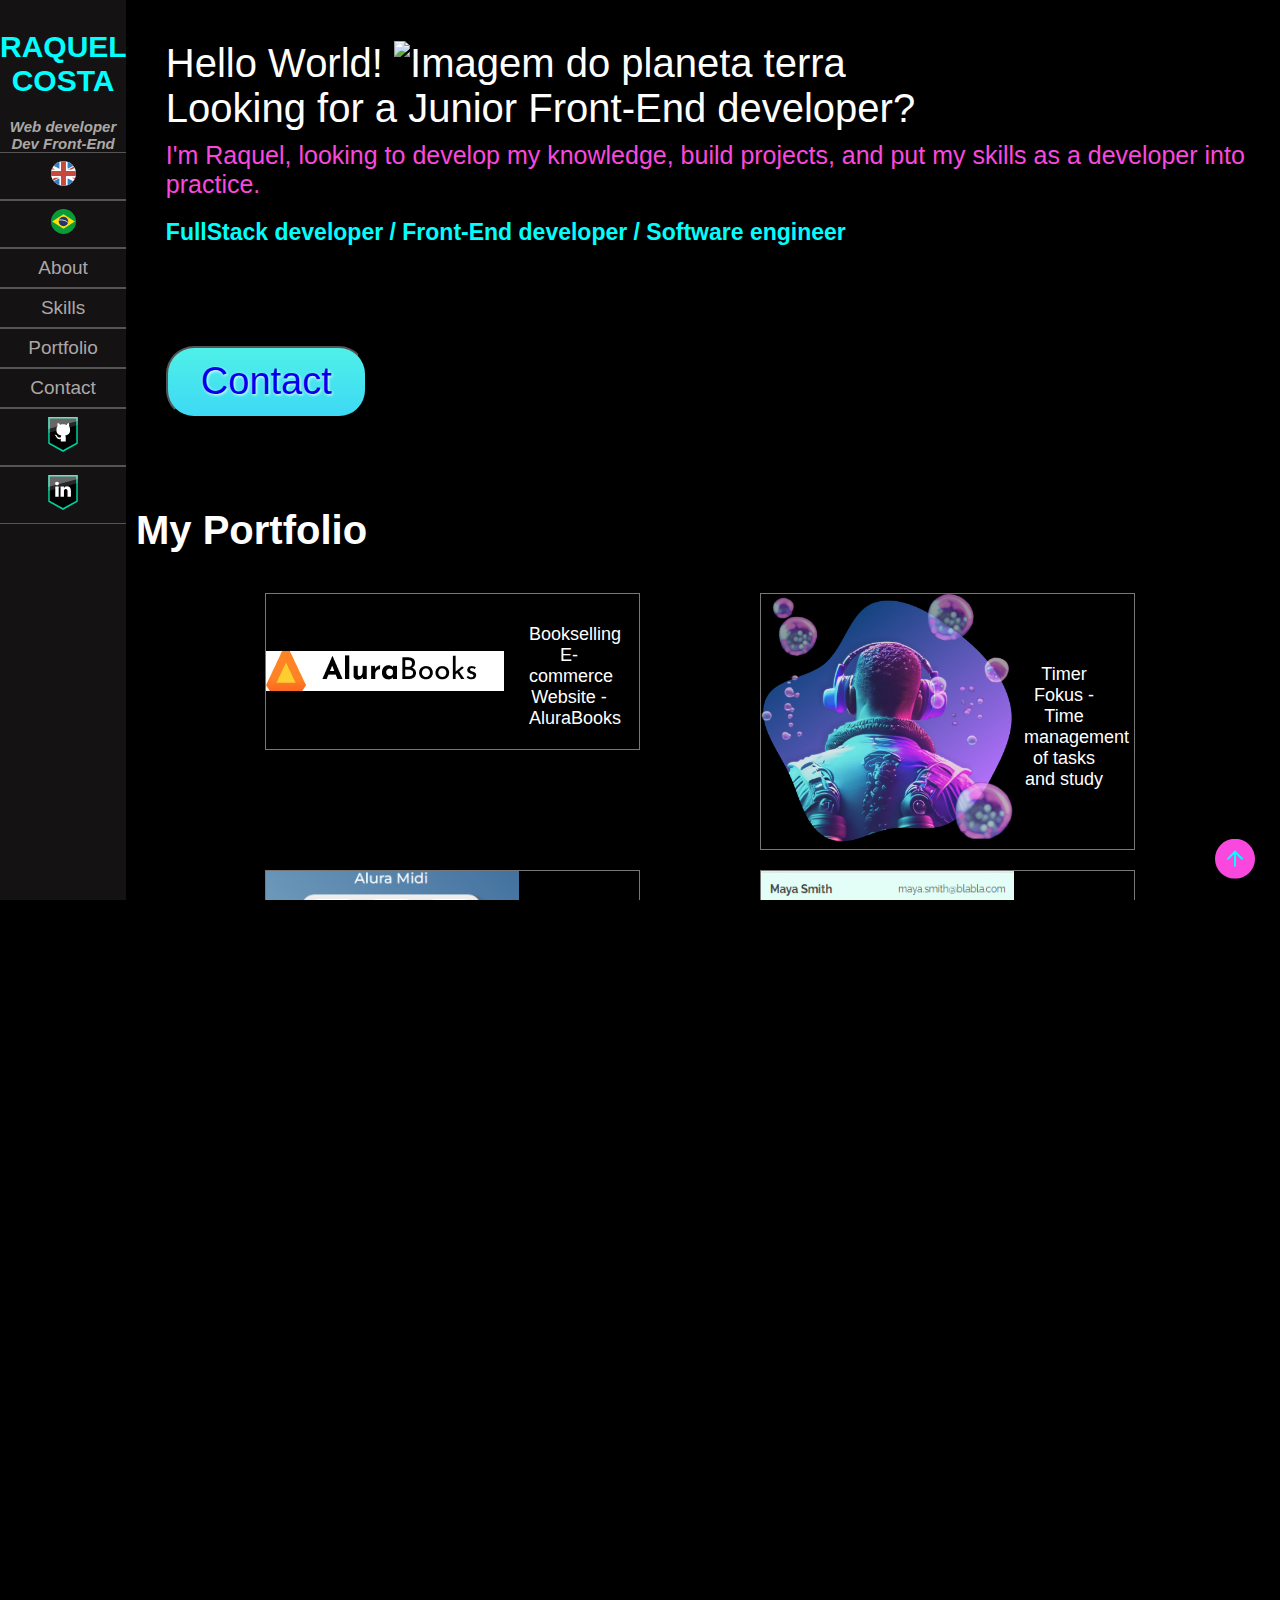
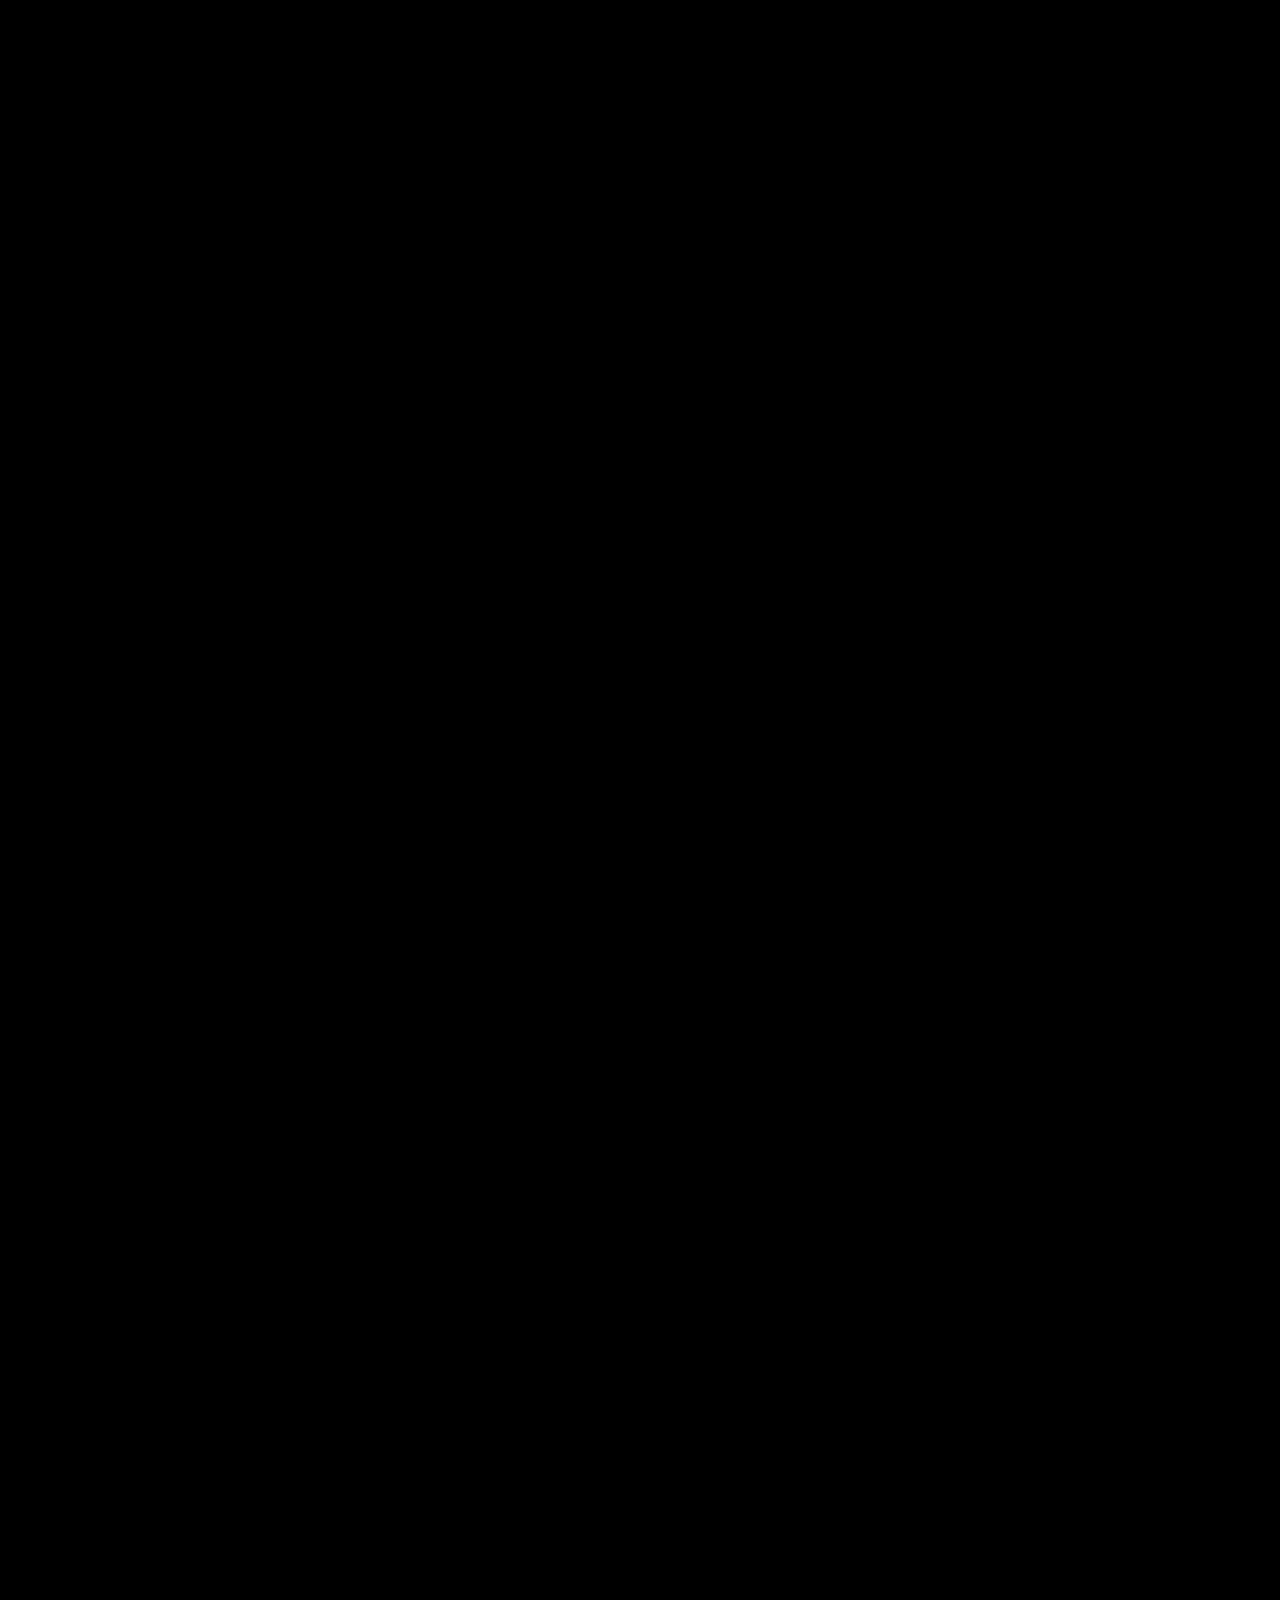
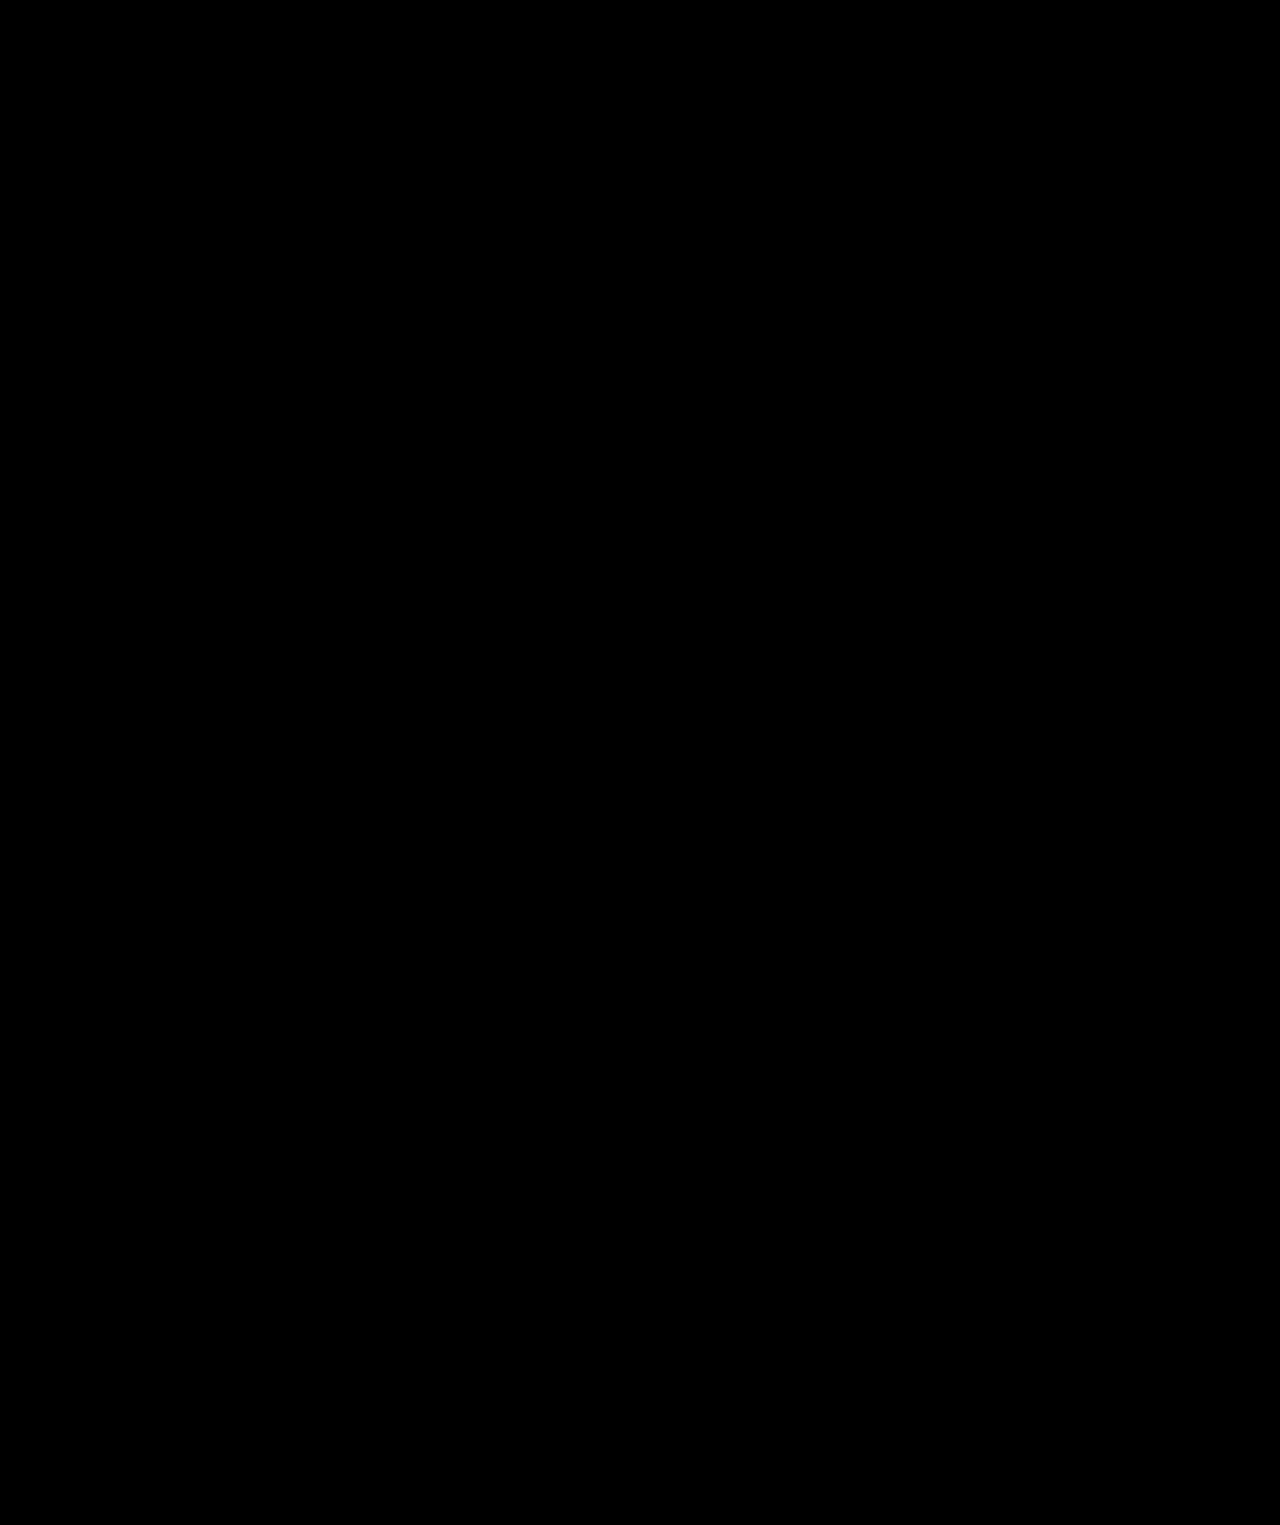
==== commit 8066b17d: "fontsize" ====
--- a/index-en.html
+++ b/index-en.html
@@ -85,7 +85,7 @@
 
   <div class="gallery">
     <a target="_blank" href="https://raquelsc05.github.io/Timer-Fokus/">
-      <img src="/images/foco.png" alt="Bonequinho correndo" width="80" height="50">
+      <img src="./images/foco.png" alt="Bonequinho correndo" width="80" height="50">
     </a>
     <div class="desc">Timer Fokus - Time management of tasks and study</div>
   </div>
--- a/styles.css
+++ b/styles.css
@@ -281,7 +281,7 @@
 
   margin-left: 12rem;
  
-   font-size: 5rem;
+   font-size: 4rem;
    animation-duration: 1.5s;
    animation-name: slidein;
  }
@@ -373,6 +373,7 @@
 .aboutme h3 {
 
   margin-left: 12rem;
+  font-size: 4rem;
 }
   
 
@@ -408,7 +409,7 @@
  .skills h3 {
   margin-top: 3rem;
   margin-bottom: 2rem;
-  font-size: 5rem;
+  font-size: 4rem;
   margin-left: 12rem;
 
   
@@ -448,7 +449,7 @@
 
 
 .contact_text h3 {
-
+  font-size: 4rem;
   margin-left: 3rem;
   animation-duration: 2s;
   animation-name: slidein;
